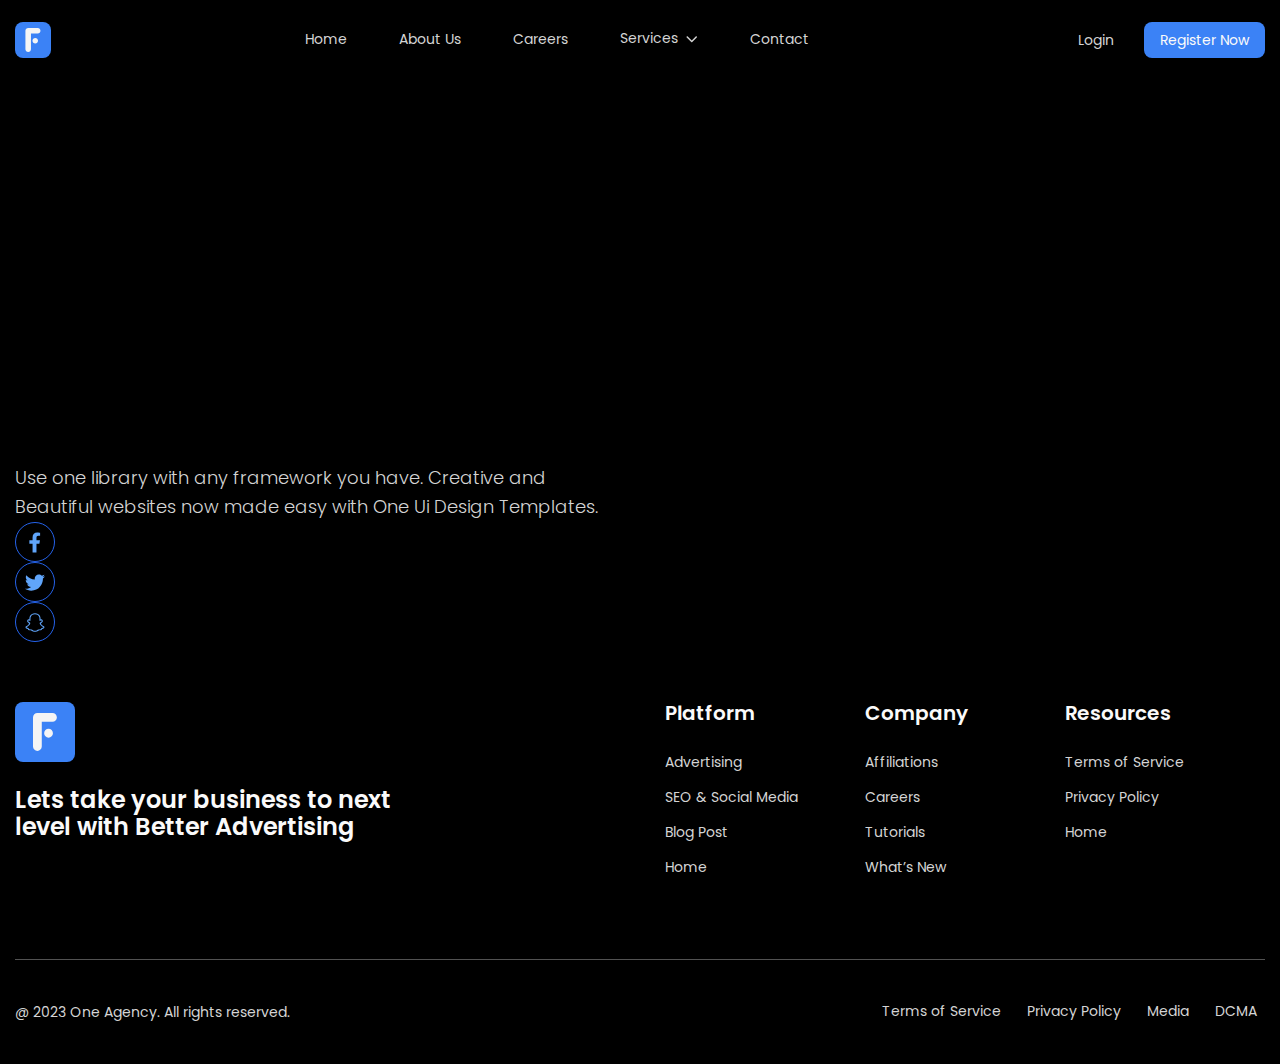
==== contact.html @ cfe1cc42 "Started writing code for the next page of the website" ====
<!DOCTYPE html>
<html lang="en">
<head>
  <meta charset="UTF-8">
  <meta name="viewport" content="width=device-width, initial-scale=1.0">
  <meta http-equiv="X-UA-Compatible" content="ie=edge">
  <title>One Ui Design Templates - Contact</title>
  <link rel="stylesheet" href="css/style.css">
  <link rel="stylesheet" href="css/media.css">
</head>
<body>
    <header class="header">
        <div class="container">
            <nav class="nav">
                <a class="logo" href="#">
                  <img src="images/logo.svg" alt="Logo">
                </a>
                <!-- navigation -->
                <ul class="nav__list">
                  <li class="nav__list-item">
                    <a class="nav__list-link" href="index.html">Home</a>
                  </li>
                  <li class="nav__list-item">
                    <a class="nav__list-link" href="#">About Us</a>
                  </li>
                  <li class="nav__list-item">
                    <a class="nav__list-link" href="#">Careers</a>
                  </li>
                  <li class="nav__list-item">
                    <a class="nav__list-link nav__list-link--dropdown" href="#">Services</a>
                    <!-- sub navigation -->
                    <div class="nav-list__sub-nav">
                      <ul class="sub-nav">
                        <li class="sub-nav__item">
                          <a class="sub-nav__link" href="#web-design">Web Design</a>
                        </li>
                        <li class="sub-nav__item">
                          <a class="sub-nav__link" href="#content-writing">Content Writing</a>
                        </li>
                        <li class="sub-nav__item">
                          <a class="sub-nav__link" href="#seo">SEO</a>
                        </li>
                        <li class="sub-nav__item">
                          <a class="sub-nav__link" href="#hosting">Hosting</a>
                        </li>
                        <li class="sub-nav__item">
                          <a class="sub-nav__link" href="#ui-design">Ui Design</a>
                        </li>
                        <li class="sub-nav__item">
                          <a class="sub-nav__link" href="#content-box">Content Box</a>
                        </li>
                      </ul>
                    </div>
                  </li>
                  <li class="nav__list-item">
                    <a class="nav__list-link" href="#">Contact</a>
                  </li>
                </ul>
                <div class="admission">
                  <a class="admission__login" href="#" >Login</a>
                  <a class="admission__register" href="#">Register Now</a>
                </div>
                <!-- Open navigation -->
                <button id="open-mobile-nav-btn" class="nav__btn">
                  <img src="./images/icons/mobile-nav.svg" alt="Open navigation">
                </button>
              </nav>
              <!-- mobile nav -->
              <div id="mobile-nav" class="mobile-nav-wrapper">
                <div class="mobile-nav-header">
                  <button id="close-mobile-nav-btn" class="mobile-nav-btn-close">
                    <img src="./images/icons/close.svg" alt="Close navigation">
                  </button>
                </div>
                <ul class="mobile-nav">
                  <li class="mobile-nav-item">
                    <a class="mobile-nav-link" href="#">Home</a>
                  </li>
                  <li class="mobile-nav-item">
                    <a class="mobile-nav-link" href="#">About Us</a>
                  </li>
                  <li class="mobile-nav-item">
                    <a class="mobile-nav-link " href="#">Careers</a>
                  </li>
                  <li class="mobile-nav-item">
                    <a class="mobile-nav-link" href="#">Services</a>
                    <ul class="mobile-sub-nav">
                      <li class="mobile-sub-nav__item">
                        <a class="mobile-sub-nav__link" href="#web-design">Web Design</a>
                      </li>
                      <li class="mobile-sub-nav__item">
                        <a class="mobile-sub-nav__link" href="#content-writing">Content Writing</a>
                      </li>
                      <li class="mobile-sub-nav__item">
                        <a class="mobile-sub-nav__link" href="#seo">SEO</a>
                      </li>
                      <li class="mobile-sub-nav__item">
                        <a class="mobile-sub-nav__link" href="#hosting">Hosting</a>
                      </li>
                      <li class="mobile-sub-nav__item">
                        <a class="mobile-sub-nav__link" href="#ui-design">Ui Design</a>
                      </li>
                      <li class="mobile-sub-nav__item">
                        <a class="mobile-sub-nav__link" href="#content-box">Content Box</a>
                      </li>  
                    </ul>
                  </li>
                  <li class="mobile-nav-item">
                    <a class="mobile-nav-link " href="#">Contact</a>
                  </li>
                </ul>
              </div>
        </div>
    </header>
    
    <main class="main">

        <!-- Contact -->
        <div class="contact">
            <div class="container">

                <div class="contact__content">
                    <h2 class="contact__title">Contact Us</h2>
                    <p class="contact__text text">
                        Use one library with any framework you have. Creative and Beautiful websites now made easy with One Ui Design Templates.
                    </p>

                    <ul class="contact__socials">
                        <li class="contact__socials-item">
                            <a class="contact__socials-link" href="#">
                                <img src="images/icons/facebook.svg" alt="Facebook">
                            </a>
                        </li>

                        <li class="contact__socials-item">
                            <a class="contact__socials-link" href="#">
                                <img src="images/icons/twitter.svg" alt="Twitter">
                            </a>
                        </li>

                        <li class="contact__socials-item">
                            <a class="contact__socials-link" href="#">
                                <img src="images/icons/snapchat.svg" alt="Snapchat">
                            </a>
                        </li>
                    </ul>
                </div>

                <div class="contact__form"></div>

            </div>
        </div>
        
        <!-- Map -->
        <div class="map"></div>

    </main>
    
    <!-- Footer -->
    <footer class="footer">
        <div class="container container--footer">
            <!-- footer Grid -->
            <div class="footer__grid">
              <div class="footer__desc">
                <div class="footer__logo">
                  <a class="logo" href="#">
                    <img src="images/logo-footer.svg" alt="Logo">
                  </a>
                </div>
                <h3 class="footer__title">Lets take your business to next level with Better Advertising</h3>
              </div>
              <!-- navigation platform -->
              <nav class="footer__nav footer__nav--platform">
                <h4 class="footer__nav-title">Platform</h4>
                <ul class="footer__list">
                  <li class="footer__list-item">
                    <a class="footer__list-link footer__link-global" href="#">Advertising</a>
                  </li>
                  <li class="footer__list-item">
                    <a class="footer__list-link footer__link-global" href="#">SEO &amp;&nbsp;Social Media</a>
                  </li>
                  <li class="footer__list-item">
                    <a class="footer__list-link footer__link-global" href="#">Blog Post</a>
                  </li>
                  <li class="footer__list-item">
                    <a class="footer__list-link footer__link-global" href="index.html">Home</a>
                  </li>
                </ul>
              </nav>
              <!-- navigation company -->
              <nav class="footer__nav">
                <h4 class="footer__nav-title">Company</h4>
                <ul class="footer__list">
                  <li class="footer__list-item">
                    <a class="footer__list-link footer__link-global" href="#">Affiliations</a>
                  </li>
                  <li class="footer__list-item">
                    <a class="footer__list-link footer__link-global" href="#">Careers</a>
                  </li>
                  <li class="footer__list-item">
                    <a class="footer__list-link footer__link-global" href="#">Tutorials</a>
                  </li>
                  <li class="footer__list-item">
                    <a class="footer__list-link footer__link-global" href="#">What&rsquo;s New</a>
                  </li>
                </ul>
              </nav>
              <!-- navigation resources -->
              <nav class="footer__nav">
                <h4 class="footer__nav-title">Resources</h4>
                <ul class="footer__list">
                  <li class="footer__list-item">
                    <a class="footer__list-link footer__link-global" href="#">Terms of Service</a>
                  </li>
                  <li class="footer__list-item">
                    <a class="footer__list-link footer__link-global" href="#">Privacy Policy</a>
                  </li>
                  <li class="footer__list-item">
                    <a class="footer__list-link footer__link-global" href="index.html">Home</a>
                  </li>
                </ul>
              </nav>
            </div>
            <!-- Footer Row -->
            <div class="footer__row">
              <div class="footer__copyright">
                <a class="footer__copyright-link footer__link-global" href="#">@ 2023 One Agency. All rights reserved.</a>
              </div>
              <div class="footer__links">
                <a class="footer__link footer__link-global" href="#">Terms of Service</a>
                <a class="footer__link footer__link-global" href="#">Privacy Policy</a>
                <a class="footer__link footer__link-global" href="#">Media</a>
                <a class="footer__link footer__link-global" href="#">DCMA</a>
              </div>
            </div>
          </div>
    </footer>
</body>
</html>
---- css/style.css ----
/*
===============
Fonts and styles
===============
*/
@import "reset.css";
@import url('https://fonts.googleapis.com/css2?family=Poppins:wght@300;400;500;600&display=swap');
@import "links.css";
@import "mobile.css";
/*
===============
Variables
===============
*/
:root{
    --text-color: #D4D4D4;
    --title-color: #FAFAFA;

    --ui-accent-color: #3B82F6;
    --ui-accent-hover-color: #0B57DB;
    --ui-muted-color: #171717;

    --light-link-color: #FAFAFA;
    --muted-link-color: #D4D4D4;

    --font-main: 'Poppins', sans-serif;
}
/*
===============
Global Styles
===============
*/
.none {
    display: none;
}
body{
    font-family: var(--font-main);
    background-color: #000000;
}
.header {
    padding: 21px 0 clamp(80px, 0.224rem + 23.88vw, 240px);
}
.container {
    margin: 0 auto;
    max-width: 1304px;
    padding: 0 15px;
}
.nav {
    margin-bottom: clamp(60px, 1.362rem + 11.94vw, 140px);
    display: flex;
    justify-content: space-between;
    align-items: center;
    font-size: 14px;
}
.logo {
    flex-shrink: 0;
}

/* Nav list */

.nav__list {
    display: flex;
    gap: 36px;
}
.nav__list-item{
    position: relative;
    padding: 8px;
    height: 38px;
    padding-bottom: 8px;

    &:hover{
        background-color: #172554;
        border-bottom: 2px solid #2563EB;
    }
}
.nav__list-link {
    line-height: 140%;
    color: var(--muted-link-color);
}
.nav__list-link--dropdown {
    display: flex;
    gap: 8px;
    align-items: center;

    &::after{
        content: url("../images/icons/arrow.svg");
    }
}
.nav-list__sub-nav {
    opacity: 0;
    width: 140px;
    pointer-events: none;
    position: absolute;
    left: 0;
    top: 100%;
    transform: translate(0%, 8%);
    text-align: center;
    transition: all 0.1s ease-in;
}
.sub-nav {
    background-color: var(--ui-accent-color);
}
.sub-nav__item {
    padding: 4px;
    width: 100%;

    &:hover{
        background-color: var(--ui-accent-hover-color);
    }
}
.sub-nav__link {
    font-size: 12px;
    color: var(--muted-link-color);
}
.nav__list-item:hover .nav-list__sub-nav{
    opacity: 1;
    pointer-events: all;
    transform: translate(0%, 0%);
}

/* Header content */

.header__content {
    display: flex;
    flex-direction: column;
    align-items: center;
    text-align: center;
}
.header__title {
    margin-bottom: 24px;
    font-size: clamp(42px, 1.371rem + 6.27vw, 84px);
    font-weight: 600;
    line-height: 120%;
    text-wrap: balance;
    color: var(--title-color);
}
.header__text{
    margin-bottom: 48px;
}
.text {
    max-width: clamp(400px, 17.724rem + 36.38vw, 611px);
    font-size: clamp(14px, 0.756rem + 0.6vw, 18px);
    font-weight: 300;
    line-height: 160%;
    color: var(--text-color);
}
.header__img{
    object-fit: cover;
}
/*
===============
Services Section
===============
*/
.services {
    padding-bottom: clamp(120px, 3.918rem + 17.91vw, 240px);
}
.services__top {
    text-align: center;
}
.services__text{
    margin: 0 auto;
    margin-bottom: 48px;
}
.services__title {
    margin-bottom: 24px;
    font-size: clamp(38px, 2.256rem + 0.6vw, 42px);
    font-weight: 700;
    line-height: 140%;
    color: var(--title-color);
}
.services__cards {
    display: grid;
    grid-template-columns: 1fr 1fr 1fr;
    grid-template-rows: 1fr 1fr;
    gap: 48px;
}
.services__card {
    width: 100%;
    max-width: 402px;
    padding: 136px 48px 48px;

    display: grid;
    gap: 12px;
    text-align: center;

    background-repeat: no-repeat;
    background-position: top 48px left 50%;
}
.services__card-title {
    font-size: 20px;
    font-weight: 600;
    color: var(--title-color);
}
.services__card-text {
    font-size: 16px;
    color: var(--text-color);
}
.services__card-read {
    padding-right: 16px;
    font-size: 14px;
    line-height: 20px;
    color: var(--muted-link-color);
    background-image: url("../images/icons/services__arrow.svg");
    background-repeat: no-repeat;
    background-position: right;

    &:hover{
        color: var(--ui-accent-color);
    }
}
.services__card-1 {
    background-image: url("../images/icons/services__card-1.svg");
}
.services__card-2 {
    background-image: url("../images/icons/services__card-2.svg");
}
.services__card-3 {
    background-image: url("../images/icons/services__card-3.svg");
}
.services__card-4 {
    background-image: url("../images/icons/services__card-4.svg");
}
.services__card-5 {
    background-image: url("../images/icons/services__card-5.svg");
}
.services__card-6 {
    background-image: url("../images/icons/services__card-6.svg");
}
/*
===============
About Section
===============
*/
.about{
    padding-bottom: clamp(60px, 1.959rem + 8.96vw, 120px);
}
.about__inner{
    display: flex;
    align-items: center;
}
.about__content {
    margin-right: clamp(58px, -3.125rem + 10vw, 72px);
    flex-basis: 616px;
    text-align: start;
}
.about__top{
    margin-bottom: 24px;
    display: flex;
    flex-direction: column;
    gap: 24px;
    padding-bottom: 24px;
    border-bottom: 1px solid #525252;
}
.about__title {
    font-size: clamp(38px, 1.718rem + 3.28vw, 60px);
    font-weight: 500;
    line-height: 120%;
    color: var(--title-color);
}
.about__text {
    font-size: clamp(14px, 0.756rem + 0.6vw, 18px);
    color: var(--text-color);
}
.about__note {
    margin-bottom: 24px;
    font-size: clamp(12px, 0.631rem + 0.6vw, 16px);
    color: var(--text-color);
    text-wrap: balance;
}

/* User */

.user {
    display: flex;
    gap: 12px;
    align-items: center;
}
.user__avatar {
    position: relative;
    
}
.user__avatar::after {
    position: absolute;
    bottom: 0;
    right: 0;

    content: '';
    display: block;
    width: 12px;
    height: 12px;

    background-color: #22C55E;
    border: 1px solid #FFFFFF;
    border-radius: 50%;
}
.user__img {
    border-radius: 50%;
}
.user__desc {
    display: flex;
    flex-direction: column;
    gap: 3px;
}
.user__name {
    font-size: clamp(12px, 0.631rem + 0.6vw, 16px);
    color: var(--text-color);
}
.user__post {
    font-size: clamp(10px, 0.506rem + 0.6vw, 14px);
    color: var(--text-color);
    opacity: 0.7;
}
/*
===============
Reach Section
===============
*/
.reach{
    padding: clamp(60px, 1.959rem + 8.96vw, 120px) 0;
    
    background: url(../images/ellipse-1.png) no-repeat bottom 0 left 0,
                url(../images/ellipse-2.png) no-repeat bottom 0 right -48px,
                url(../images/ellipse-3.png) no-repeat bottom 0 right 0;      
    background-size: auto;
    background-color: #171717;
}
.reach__content {
    display: flex;
    flex-direction: column;
    align-items: center;
    text-align: center;
}
.reach__title {
    margin-bottom: 24px;
    font-size: clamp(38px, 1.688rem + 3.43vw, 61px);
    font-weight: 700;
    line-height: 140%;
    color: var(--title-color);
    text-wrap: balance;
}
.reach__text {
    margin: 0 auto;
    margin-bottom: 48px;
}
/*
===============
Footer
===============
*/
.footer {
    padding: 60px 0 34px;
}
.container--footer {
    max-width: 1280px;
}
.footer__grid {
    margin-bottom: 34px;
    padding-bottom: 80px;
    display: grid;
    grid-template-columns: 3fr 1fr 1fr 1fr 1fr;
    border-bottom: 1px solid #525252;
}
.footer__logo {
    margin-bottom: 24px;
}
.footer__title {
    max-width: 416px;
    text-align: start;
    font-size: 24px;
    font-weight: 600;
    line-height: 115%;
    color: var(--title-color);
}
.footer__nav{
    max-width: 100%;
    width: 200px;
}
.footer__nav--platform{
    grid-column-start: 3;
}
.footer__nav-title {
    margin-bottom: 24px;
    font-size: 20px;
    font-weight: 600;
    line-height: 115%;
    color: var(--title-color);
}
.footer__list {
    display: grid;
    gap: 10px;
}
.footer__list-link {
    padding: 8px 0 8px;
    height: 36px;

    &:hover{
        background-color: #172554;
        border-bottom: 2px solid #2563EB;
    }
}
.footer__link-global{
    font-size: 14px;
    line-height: 140%;
    color: var(--muted-link-color);
}
.footer__row {
    display: flex;
    align-items: center;
    justify-content: space-between;
}
.footer__links {
    display: flex;
    gap: 10px;
}
.footer__link{
    padding: 8px;
    height: 36px;

    &:hover{
        background-color: #172554;
        border-bottom: 2px solid #2563EB;
    }
}
---- css/media.css ----
@media (max-width: 1080px) {
    .about__inner{
        display: block;
    }
    .about__content{
        margin-right: 0;
    }
    .about__img {
        display: none;
    }
}

@media (max-width: 1020px) {
    .reach{
        background-image: none;
    }
}

@media (max-width: 990px) {
    .nav__list{
       display: none; 
    }
    .services__cards{
        grid-template-columns: 1fr 1fr;
        grid-template-rows: 1fr 1fr 1fr;
    }
    .admission{
        display: none;
    }
    .nav__btn{
        display: block;
    }
    .footer__grid {
        grid-template-columns: 1fr 1fr;
        gap: 60px;
    }
    .footer__nav--platform{
        grid-column-start: auto;
    }
    .footer__row{
        flex-direction: column;
        gap: 24px;
        align-items: start;
    }
}

@media (max-width: 620px) {
    .services__cards{
        display: flex;
        flex-direction: column;
        align-items: center;
        gap: 24px;
    }
}

@media (max-width: 540px) {
    .header__img{
        width: 100%;
        height: 200px;
    }
    .header__links{
        flex-direction: column;
    }
    .about__links{
        flex-direction: column;
    }
    .accent-link{
        margin-right: 0;
        margin-bottom: 12px;
    }
    .footer__grid{
        margin-bottom: 60px;
        display: flex;
        flex-direction: column;
        gap: 32px;
    }
    .footer__links{
        flex-direction: column;
    }
}

@media (max-width: 400px) {
    .user__img{
        height: 54px;
    }
}
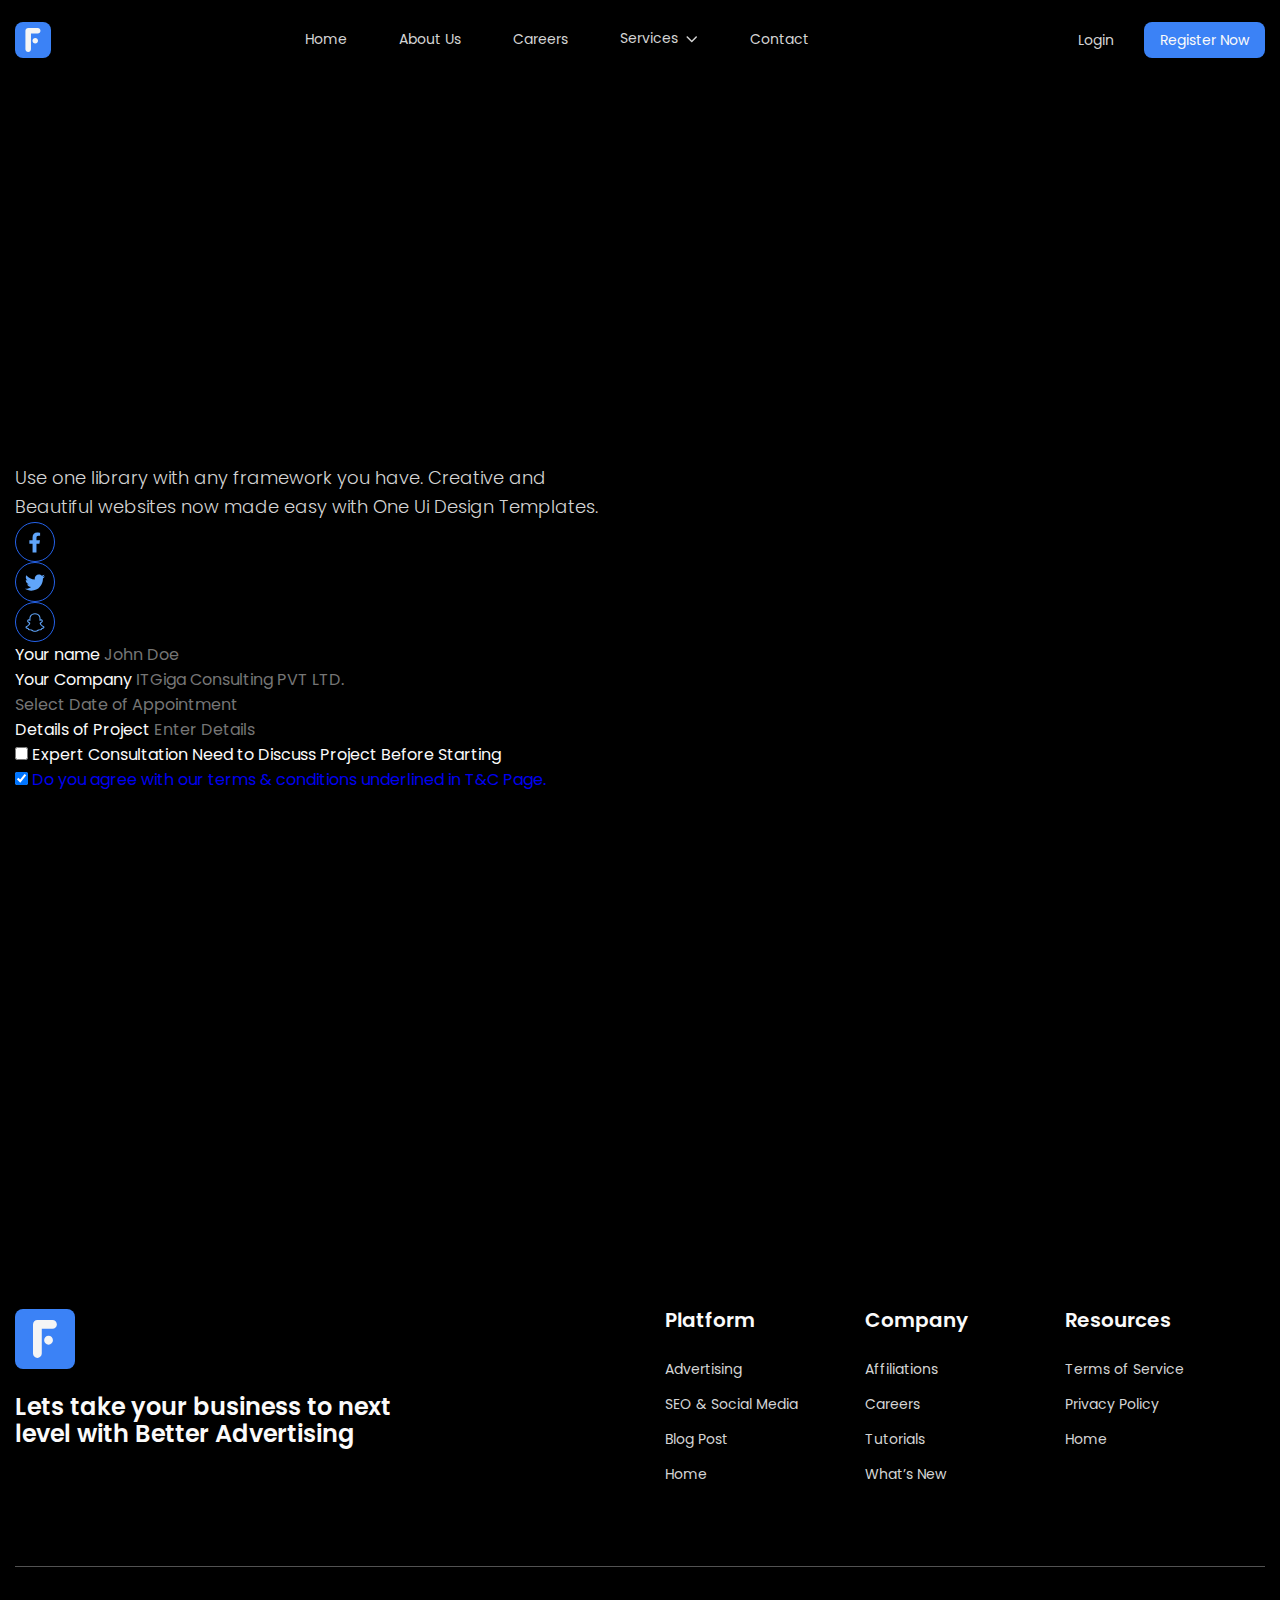
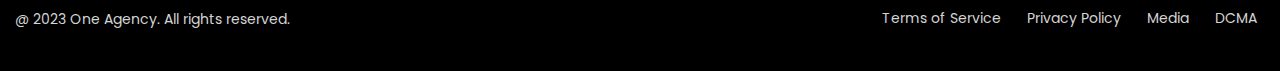
==== commit 488f7cea: "Continued writing code for the next page of the website" ====
--- a/contact.html
+++ b/contact.html
@@ -116,9 +116,8 @@
     <main class="main">
 
         <!-- Contact -->
-        <div class="contact">
+        <section class="contact">
             <div class="container">
-
                 <div class="contact__content">
                     <h2 class="contact__title">Contact Us</h2>
                     <p class="contact__text text">
@@ -146,13 +145,54 @@
                     </ul>
                 </div>
 
-                <div class="contact__form"></div>
-
+                <form class="form">
+                  <!-- name -->
+                  <div class="form__input-wrapper">
+                    <label class="form__label" for="name">Your name</label>
+                    <input class="form__input" type="text" id="name" placeholder="John Doe">
+                  </div>
+
+                  <!-- company -->
+                  <div class="form__input-wrapper">
+                    <label class="form__label" for="company">Your Company</label>
+                    <input class="form__input" type="text" id="company" placeholder="ITGiga Consulting PVT LTD.">
+                  </div>
+
+                  <!-- calendar -->
+                  <div class="form__input-wrapper form__input-calendar">
+                    <input class="form__input" type="text" id="date" placeholder="Select Date of Appointment">
+                  </div>
+
+                  <!-- details -->
+                  <div class="form__input-wrapper">
+                    <label class="form__label">Details of Project</label>
+                    <input class="form__input" type="text" placeholder="Enter Details">
+                  </div>
+
+                  <!-- expert -->
+                  <div class="form__checkbox">
+                    <input class="form__checkbox-input checkbox__circle" name="expert" type="checkbox" id="expert">
+                    <label class="form__checkbox-label" for="expert">Expert Consultation</label>
+                    <label class="label__small" for="expert">Need to Discuss Project Before Starting</label>
+                  </div>
+
+                  <!-- terms -->
+                  <div class="form__checkbox">
+                    <input class="form__checkbox-input checkbox__box" name="terms" type="checkbox" id="terms" checked>
+                    <label class="form__checkbox-label" for="terms">
+                      <a class="form__checkbox-link" href="#yyy" target="_blank">Do&nbsp;you agree with our terms &amp;&nbsp;conditions underlined in&nbsp;T&amp;C&nbsp;Page.</a>
+                    </label>
+                  </div>
+                </form>
             </div>
-        </div>
+        </section>
         
         <!-- Map -->
-        <div class="map"></div>
+        <div class="map">
+          <div class="container">
+            <iframe class="map__iframe" src="https://www.google.com/maps/embed?pb=!1m18!1m12!1m3!1d1754.4792349156971!2d-0.11889395859411056!3d51.546078811615104!2m3!1f0!2f0!3f0!3m2!1i1024!2i768!4f13.1!3m3!1m2!1s0x48761b12ad3c1e25%3A0x9e8614a0c284d4a7!2zQ2FycmljayBIb3VzZSwgQ2FsZWRvbmlhbiBSZCwgTG9uZG9uIE43IDhURywg0JLQtdC70LjQutC-0LHRgNC40YLQsNC90LjRjw!5e0!3m2!1sru!2sru!4v1715166733931!5m2!1sru!2sru" width="600" height="450" style="border:0;" allowfullscreen="" loading="lazy" referrerpolicy="no-referrer-when-downgrade"></iframe>
+          </div>
+        </div>
 
     </main>
     
--- a/css/style.css
+++ b/css/style.css
@@ -27,7 +27,7 @@
 }
 /*
 ===============
-Global Styles
+Index.html
 ===============
 */
 .none {
@@ -421,4 +421,15 @@
         background-color: #172554;
         border-bottom: 2px solid #2563EB;
     }
+}
+
+
+/*
+===============
+Contact.html
+===============
+*/
+
+.form{
+    color: #FAFAFA;
 }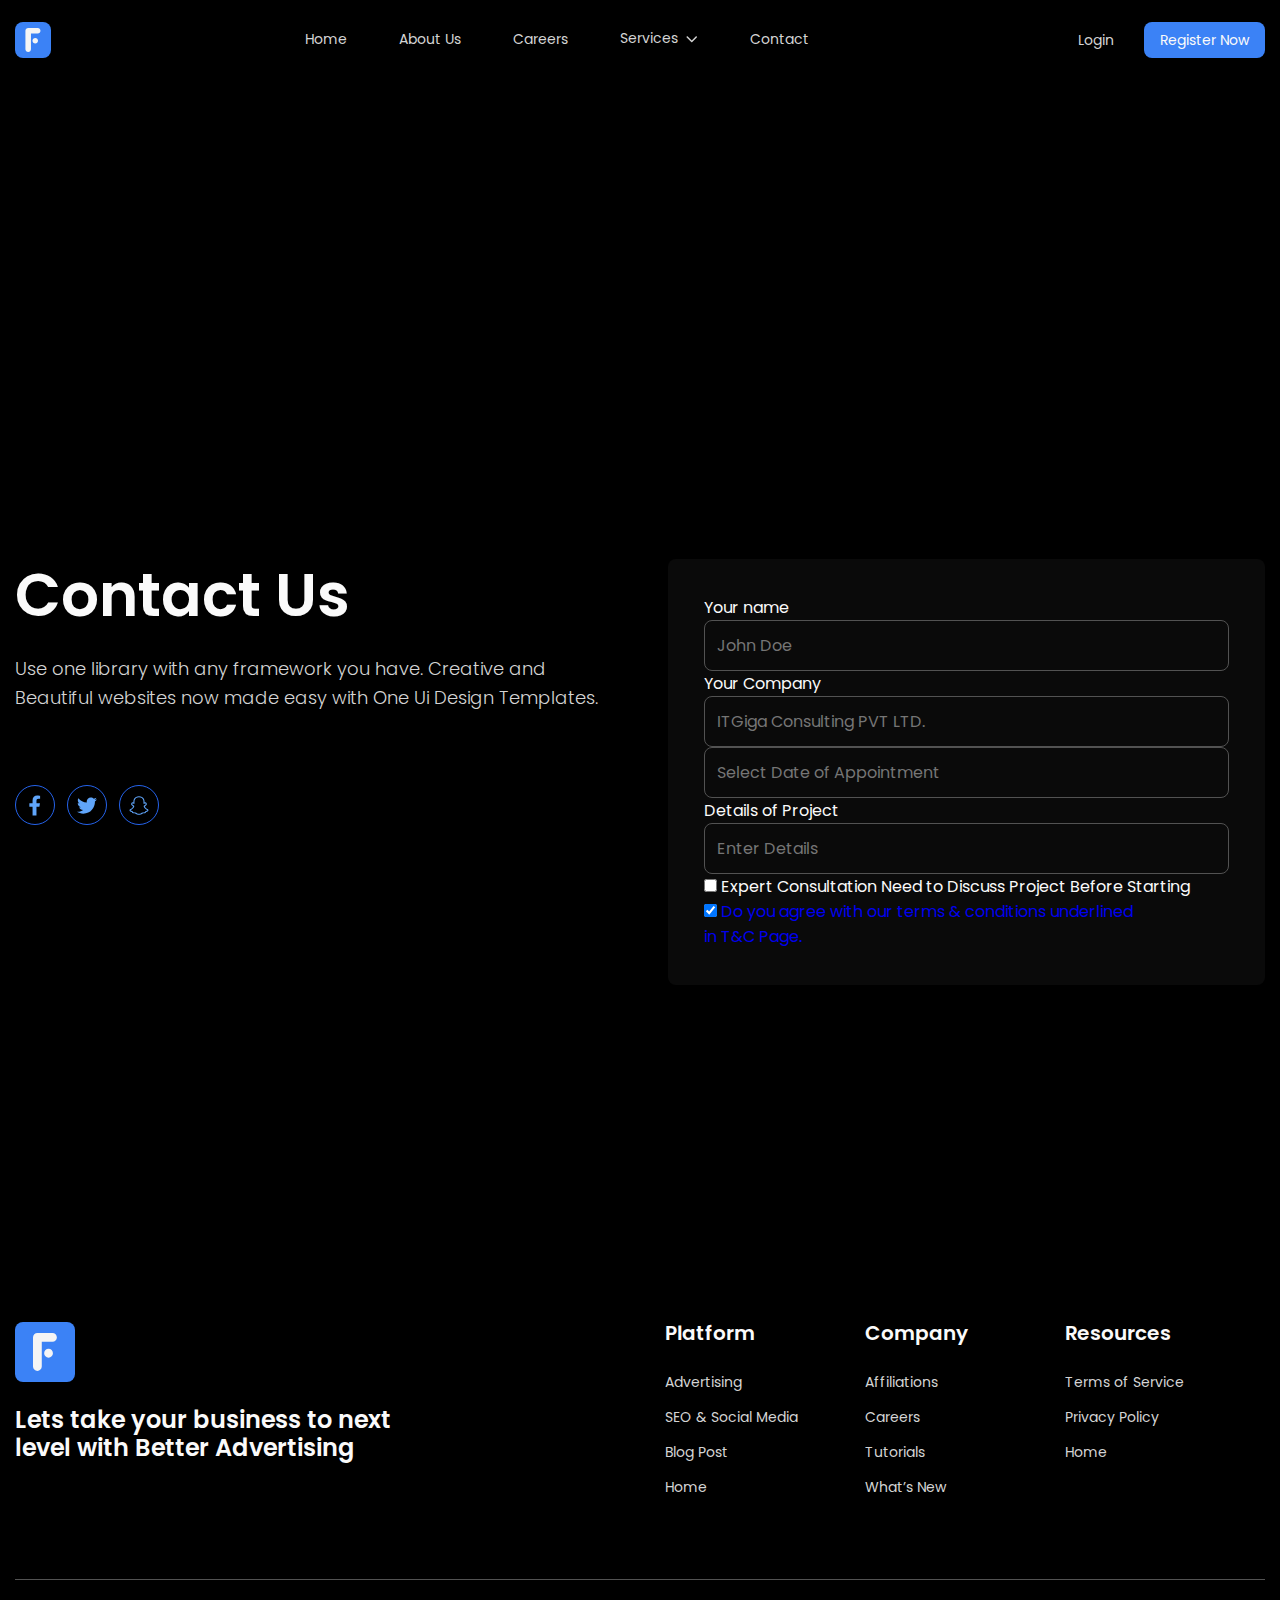
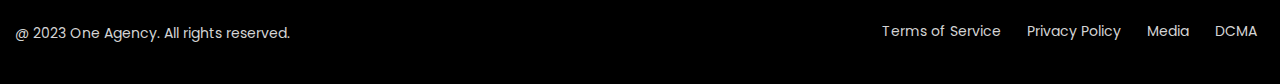
==== commit 63d257f2: "Continued writing code for the next page of the website" ====
--- a/contact.html
+++ b/contact.html
@@ -118,51 +118,52 @@
         <!-- Contact -->
         <section class="contact">
             <div class="container">
+              <div class="contact__wrapper">
                 <div class="contact__content">
-                    <h2 class="contact__title">Contact Us</h2>
-                    <p class="contact__text text">
-                        Use one library with any framework you have. Creative and Beautiful websites now made easy with One Ui Design Templates.
-                    </p>
-
-                    <ul class="contact__socials">
-                        <li class="contact__socials-item">
-                            <a class="contact__socials-link" href="#">
-                                <img src="images/icons/facebook.svg" alt="Facebook">
-                            </a>
-                        </li>
-
-                        <li class="contact__socials-item">
-                            <a class="contact__socials-link" href="#">
-                                <img src="images/icons/twitter.svg" alt="Twitter">
-                            </a>
-                        </li>
-
-                        <li class="contact__socials-item">
-                            <a class="contact__socials-link" href="#">
-                                <img src="images/icons/snapchat.svg" alt="Snapchat">
-                            </a>
-                        </li>
-                    </ul>
-                </div>
-
+                  <h2 class="contact__title">Contact Us</h2>
+                  <p class="contact__text text">
+                      Use one library with any framework you have. Creative and Beautiful websites now made easy with One Ui Design Templates.
+                  </p>
+
+                  <ul class="contact__socials">
+                      <li class="contact__socials-item">
+                          <a class="contact__socials-link" href="#">
+                              <img src="images/icons/facebook.svg" alt="Facebook">
+                          </a>
+                      </li>
+
+                      <li class="contact__socials-item">
+                          <a class="contact__socials-link" href="#">
+                              <img src="images/icons/twitter.svg" alt="Twitter">
+                          </a>
+                      </li>
+
+                      <li class="contact__socials-item">
+                          <a class="contact__socials-link" href="#">
+                              <img src="images/icons/snapchat.svg" alt="Snapchat">
+                          </a>
+                      </li>
+                  </ul>
+                </div>
+                
                 <form class="form">
                   <!-- name -->
                   <div class="form__input-wrapper">
                     <label class="form__label" for="name">Your name</label>
                     <input class="form__input" type="text" id="name" placeholder="John Doe">
                   </div>
-
+                  
                   <!-- company -->
                   <div class="form__input-wrapper">
                     <label class="form__label" for="company">Your Company</label>
                     <input class="form__input" type="text" id="company" placeholder="ITGiga Consulting PVT LTD.">
                   </div>
-
+                  
                   <!-- calendar -->
                   <div class="form__input-wrapper form__input-calendar">
                     <input class="form__input" type="text" id="date" placeholder="Select Date of Appointment">
                   </div>
-
+                  
                   <!-- details -->
                   <div class="form__input-wrapper">
                     <label class="form__label">Details of Project</label>
@@ -175,7 +176,7 @@
                     <label class="form__checkbox-label" for="expert">Expert Consultation</label>
                     <label class="label__small" for="expert">Need to Discuss Project Before Starting</label>
                   </div>
-
+                  
                   <!-- terms -->
                   <div class="form__checkbox">
                     <input class="form__checkbox-input checkbox__box" name="terms" type="checkbox" id="terms" checked>
@@ -184,6 +185,7 @@
                     </label>
                   </div>
                 </form>
+              </div>
             </div>
         </section>
         
--- a/css/style.css
+++ b/css/style.css
@@ -432,4 +432,78 @@
 
 .form{
     color: #FAFAFA;
+}
+
+
+.contact {
+    padding: 120px 0;
+}
+.contact__wrapper{
+    display: flex;
+    gap: 48px;
+}
+.contact__content {
+}
+.contact__title {
+    margin-bottom: 24px;
+    font-size: 60px;
+    font-weight: 600;
+    line-height: 120%;
+    color: var(--title-color);
+}
+.contact__text {
+    margin-bottom: 72px;
+}
+.contact__socials {
+    display: flex;
+    gap: 12px;
+    align-items: center;
+}
+.contact__socials-item {
+}
+.contact__socials-link {
+}
+.form {
+    padding: 36px;
+    background-color: #0A0A0A;
+    border-radius: 8px;
+}
+.form__input-wrapper {
+}
+.form__label {
+}
+.form__input {
+    width: 100%;
+    padding: 12px;
+    border: 1px solid #525252;
+    border-radius: 8px;
+}
+.form__input-calendar {
+}
+.form__checkbox {
+}
+.form__checkbox-input {
+}
+.checkbox__circle {
+}
+.form__checkbox-label {
+}
+.label__small {
+}
+.checkbox__box {
+}
+.form__checkbox-link {
+}
+/*
+===============
+Map Section
+===============
+*/
+.map {
+    /*position: relative;*/
+}
+.map__iframe {
+    height: 100%;
+    width: 100%;
+    /*position: absolute;*/
 }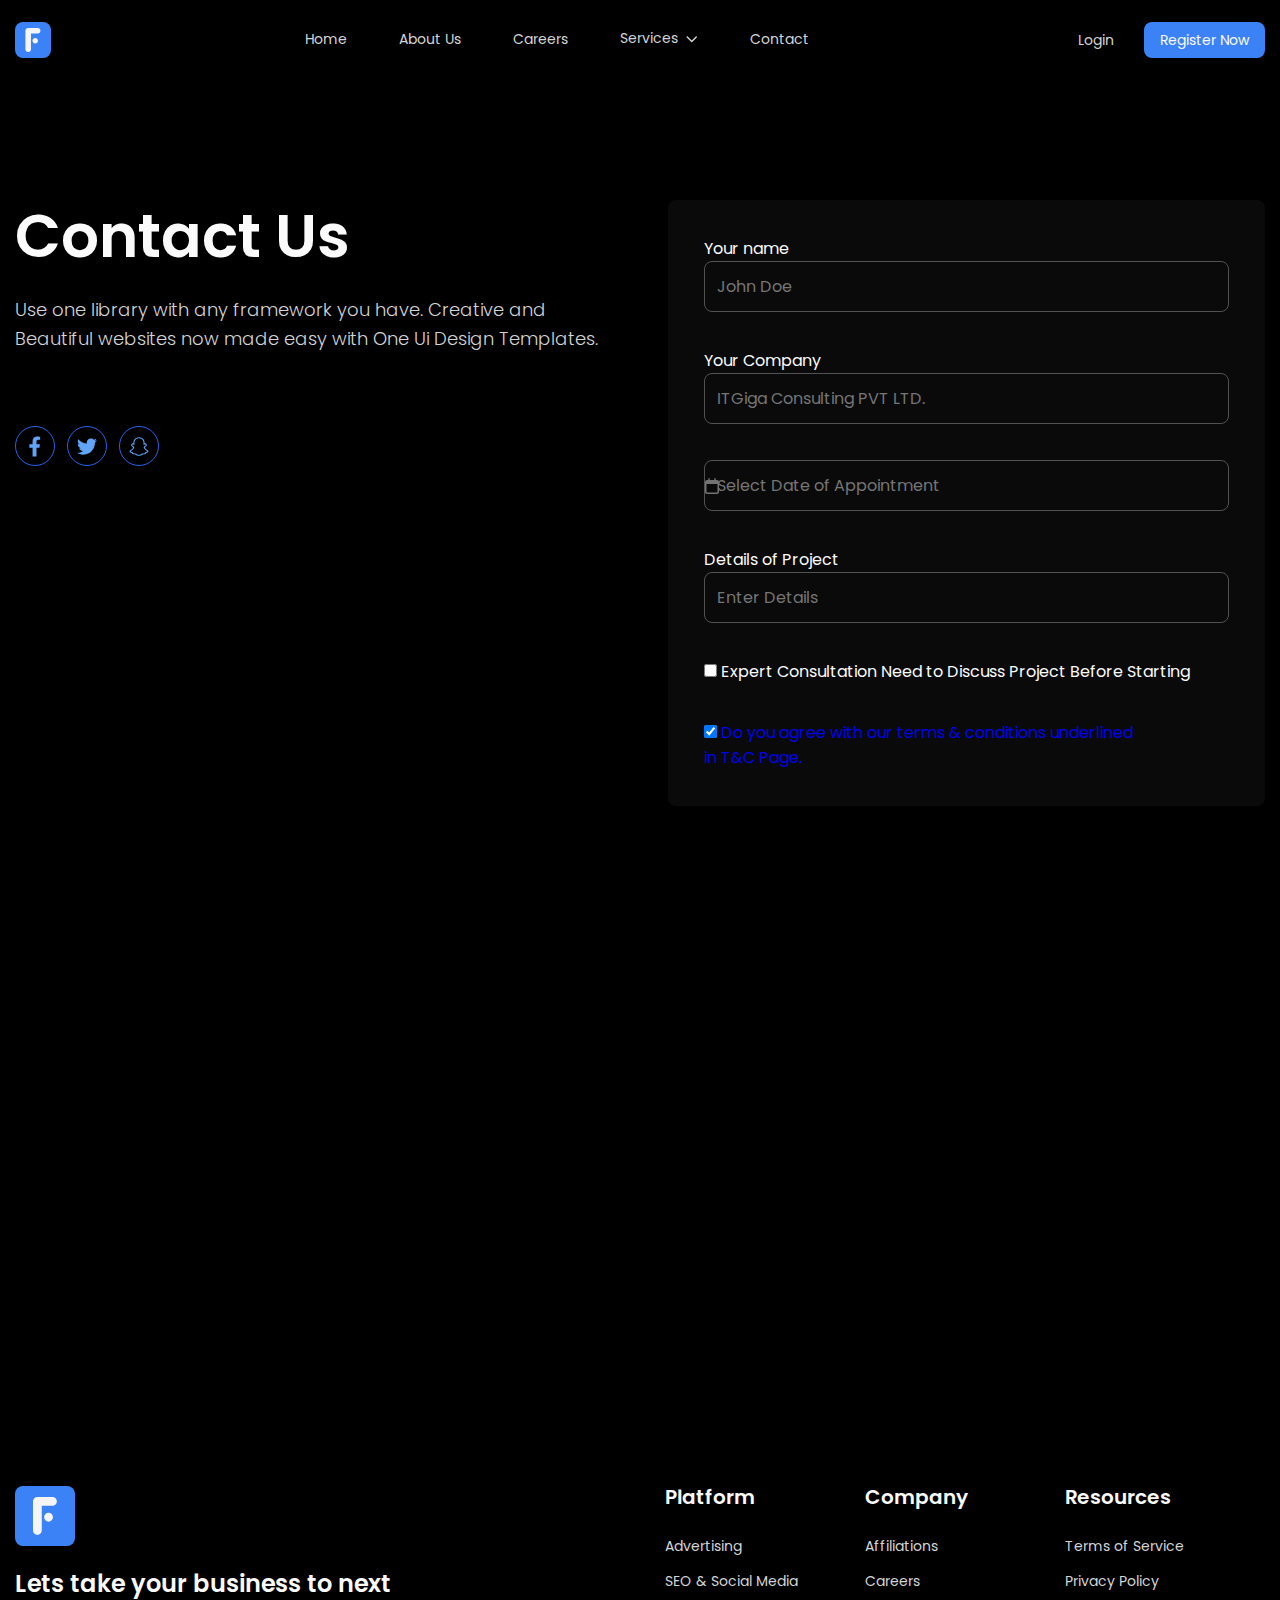
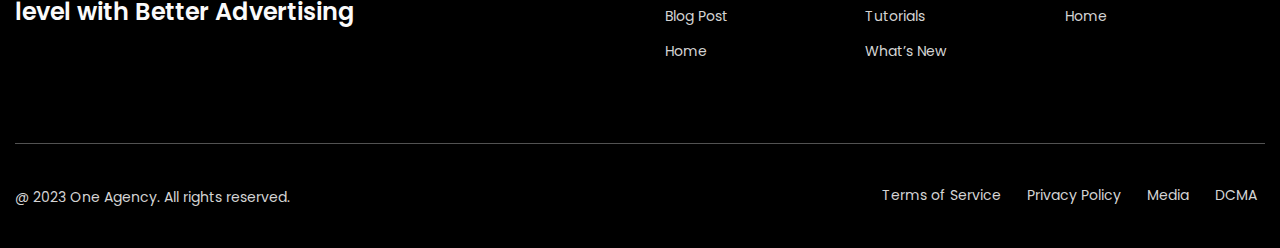
==== commit 7ec5ac0b: "Continued writing code for the next page of the website" ====
--- a/contact.html
+++ b/contact.html
@@ -9,9 +9,9 @@
   <link rel="stylesheet" href="css/media.css">
 </head>
 <body>
-    <header class="header">
+    <header class="header__small">
         <div class="container">
-            <nav class="nav">
+            <nav class="nav nav__contact">
                 <a class="logo" href="#">
                   <img src="images/logo.svg" alt="Logo">
                 </a>
@@ -191,9 +191,7 @@
         
         <!-- Map -->
         <div class="map">
-          <div class="container">
-            <iframe class="map__iframe" src="https://www.google.com/maps/embed?pb=!1m18!1m12!1m3!1d1754.4792349156971!2d-0.11889395859411056!3d51.546078811615104!2m3!1f0!2f0!3f0!3m2!1i1024!2i768!4f13.1!3m3!1m2!1s0x48761b12ad3c1e25%3A0x9e8614a0c284d4a7!2zQ2FycmljayBIb3VzZSwgQ2FsZWRvbmlhbiBSZCwgTG9uZG9uIE43IDhURywg0JLQtdC70LjQutC-0LHRgNC40YLQsNC90LjRjw!5e0!3m2!1sru!2sru!4v1715166733931!5m2!1sru!2sru" width="600" height="450" style="border:0;" allowfullscreen="" loading="lazy" referrerpolicy="no-referrer-when-downgrade"></iframe>
-          </div>
+          <iframe class="map__iframe" src="https://www.google.com/maps/embed?pb=!1m18!1m12!1m3!1d1754.4792349156971!2d-0.11889395859411056!3d51.546078811615104!2m3!1f0!2f0!3f0!3m2!1i1024!2i768!4f13.1!3m3!1m2!1s0x48761b12ad3c1e25%3A0x9e8614a0c284d4a7!2zQ2FycmljayBIb3VzZSwgQ2FsZWRvbmlhbiBSZCwgTG9uZG9uIE43IDhURywg0JLQtdC70LjQutC-0LHRgNC40YLQsNC90LjRjw!5e0!3m2!1sru!2sru!4v1715166733931!5m2!1sru!2sru" width="600" height="450" style="border:0;" allowfullscreen="" loading="lazy" referrerpolicy="no-referrer-when-downgrade"></iframe>
         </div>
 
     </main>
--- a/css/style.css
+++ b/css/style.css
@@ -435,12 +435,19 @@
 }
 
 
+.header__small{
+    padding: 21px 0 21px;
+}
+.nav__contact{
+    margin-bottom: 0;
+}
 .contact {
     padding: 120px 0;
 }
 .contact__wrapper{
     display: flex;
     gap: 48px;
+    align-items: start;
 }
 .contact__content {
 }
@@ -465,12 +472,16 @@
 }
 .form {
     padding: 36px;
+    display: grid;
+    gap: 36px;
+    
     background-color: #0A0A0A;
     border-radius: 8px;
 }
 .form__input-wrapper {
 }
 .form__label {
+    margin-bottom: 4px;
 }
 .form__input {
     width: 100%;
@@ -479,6 +490,9 @@
     border-radius: 8px;
 }
 .form__input-calendar {
+    background-image: url('../images/icons/form__calendar.svg');
+    background-position: left;
+    background-repeat: no-repeat;
 }
 .form__checkbox {
 }
@@ -500,10 +514,13 @@
 ===============
 */
 .map {
-    /*position: relative;*/
+    padding-bottom: 500px;
+    position: relative;
 }
 .map__iframe {
     height: 100%;
     width: 100%;
-    /*position: absolute;*/
+    left: 0;
+    top: 0;
+    position: absolute;
 }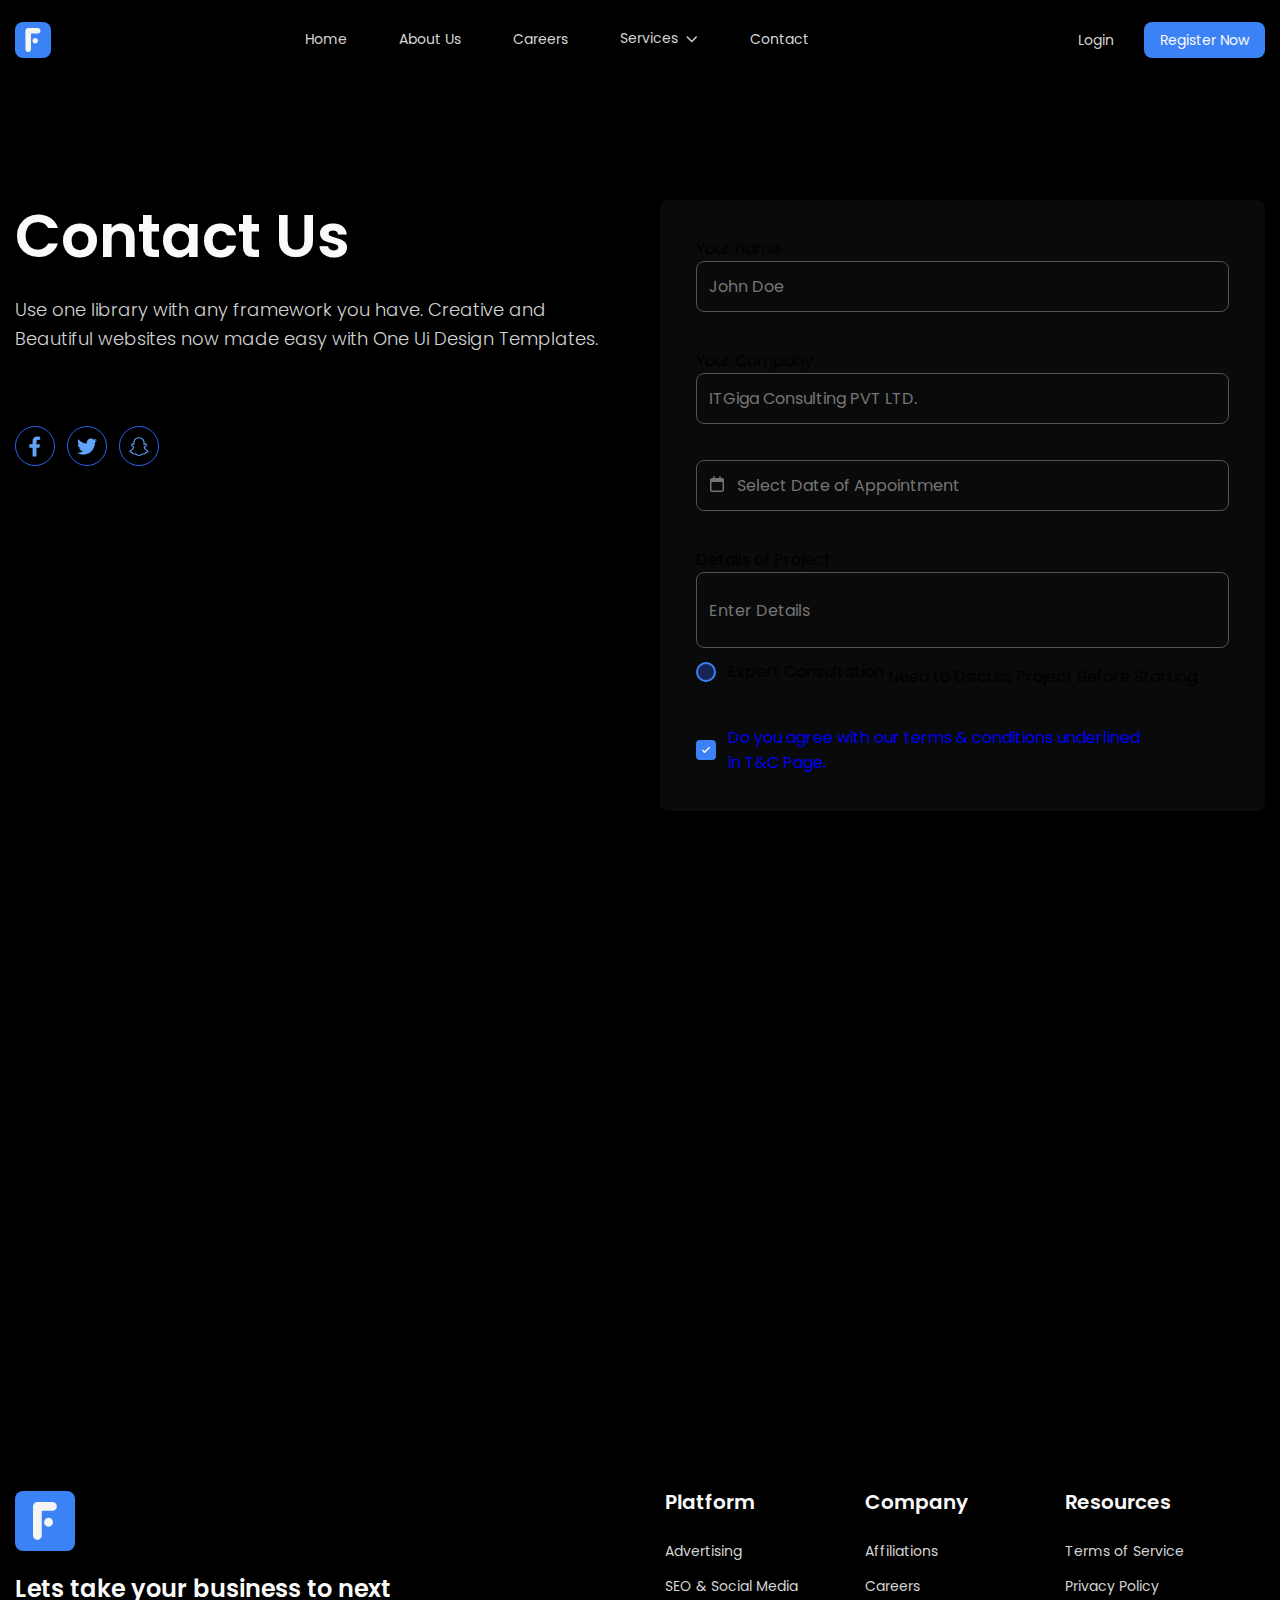
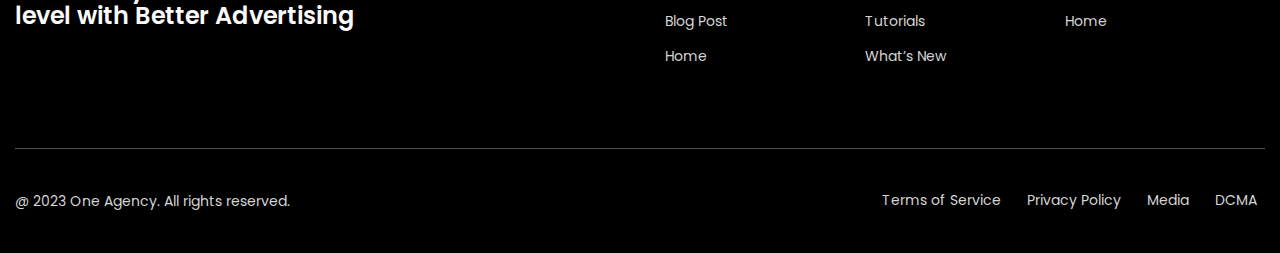
==== commit eb8d0a6f: "Continued writing code for the next page of the website" ====
--- a/contact.html
+++ b/contact.html
@@ -160,14 +160,14 @@
                   </div>
                   
                   <!-- calendar -->
-                  <div class="form__input-wrapper form__input-calendar">
-                    <input class="form__input" type="text" id="date" placeholder="Select Date of Appointment">
+                  <div class="form__input-wrapper">
+                    <input class="form__input form__input-calendar" type="text" id="date" placeholder="Select Date of Appointment">
                   </div>
                   
                   <!-- details -->
                   <div class="form__input-wrapper">
                     <label class="form__label">Details of Project</label>
-                    <input class="form__input" type="text" placeholder="Enter Details">
+                    <input class="form__input form__input-details" type="text" placeholder="Enter Details">
                   </div>
 
                   <!-- expert -->
--- a/css/style.css
+++ b/css/style.css
@@ -7,6 +7,7 @@
 @import url('https://fonts.googleapis.com/css2?family=Poppins:wght@300;400;500;600&display=swap');
 @import "links.css";
 @import "mobile.css";
+@import "checkboxes.css";
 /*
 ===============
 Variables
@@ -20,9 +21,21 @@
     --ui-accent-hover-color: #0B57DB;
     --ui-muted-color: #171717;
 
+    --form-base-color:#0A0A0A;
+
     --light-link-color: #FAFAFA;
     --muted-link-color: #D4D4D4;
 
+    --checkbox-surface-subtle: #172554;
+    --checkbox-surface-medium: #60A5FA;
+    --checkbox-surface-default: #3B82F6;
+
+    --checkbox-border-subtle: #BFDBFE;
+    --checkbox-border-disabled: #E5E5E5;
+    --checkbox-border-default: #2563EB;
+
+    --checkbox-base-disabled: #F5F5F5;
+    
     --font-main: 'Poppins', sans-serif;
 }
 /*
@@ -30,9 +43,6 @@
 Index.html
 ===============
 */
-.none {
-    display: none;
-}
 body{
     font-family: var(--font-main);
     background-color: #000000;
@@ -55,9 +65,6 @@
 .logo {
     flex-shrink: 0;
 }
-
-/* Nav list */
-
 .nav__list {
     display: flex;
     gap: 36px;
@@ -117,9 +124,6 @@
     pointer-events: all;
     transform: translate(0%, 0%);
 }
-
-/* Header content */
-
 .header__content {
     display: flex;
     flex-direction: column;
@@ -147,11 +151,9 @@
 .header__img{
     object-fit: cover;
 }
-/*
-===============
-Services Section
-===============
-*/
+
+/* -----------Services Section----------- */
+
 .services {
     padding-bottom: clamp(120px, 3.918rem + 17.91vw, 240px);
 }
@@ -227,11 +229,9 @@
 .services__card-6 {
     background-image: url("../images/icons/services__card-6.svg");
 }
-/*
-===============
-About Section
-===============
-*/
+
+/* -----------About Section----------- */
+
 .about{
     padding-bottom: clamp(60px, 1.959rem + 8.96vw, 120px);
 }
@@ -268,9 +268,6 @@
     color: var(--text-color);
     text-wrap: balance;
 }
-
-/* User */
-
 .user {
     display: flex;
     gap: 12px;
@@ -311,11 +308,9 @@
     color: var(--text-color);
     opacity: 0.7;
 }
-/*
-===============
-Reach Section
-===============
-*/
+
+/* -----------Reach Section----------- */
+
 .reach{
     padding: clamp(60px, 1.959rem + 8.96vw, 120px) 0;
     
@@ -343,11 +338,9 @@
     margin: 0 auto;
     margin-bottom: 48px;
 }
-/*
-===============
-Footer
-===============
-*/
+
+/* -----------Footer----------- */
+
 .footer {
     padding: 60px 0 34px;
 }
@@ -422,19 +415,11 @@
         border-bottom: 2px solid #2563EB;
     }
 }
-
-
 /*
 ===============
 Contact.html
 ===============
 */
-
-.form{
-    color: #FAFAFA;
-}
-
-
 .header__small{
     padding: 21px 0 21px;
 }
@@ -475,7 +460,7 @@
     display: grid;
     gap: 36px;
     
-    background-color: #0A0A0A;
+    background-color: var(--form-base-color);
     border-radius: 8px;
 }
 .form__input-wrapper {
@@ -490,29 +475,26 @@
     border-radius: 8px;
 }
 .form__input-calendar {
+    padding-left: 40px;
     background-image: url('../images/icons/form__calendar.svg');
-    background-position: left;
+    background-position: left 12px top 15px;
     background-repeat: no-repeat;
 }
+.form__input-details{
+    height: 100%;
+    max-height: 96px;
+}
 .form__checkbox {
 }
-.form__checkbox-input {
-}
-.checkbox__circle {
-}
 .form__checkbox-label {
 }
 .label__small {
 }
-.checkbox__box {
-}
 .form__checkbox-link {
 }
-/*
-===============
-Map Section
-===============
-*/
+
+/* -----------Map Section----------- */
+
 .map {
     padding-bottom: 500px;
     position: relative;
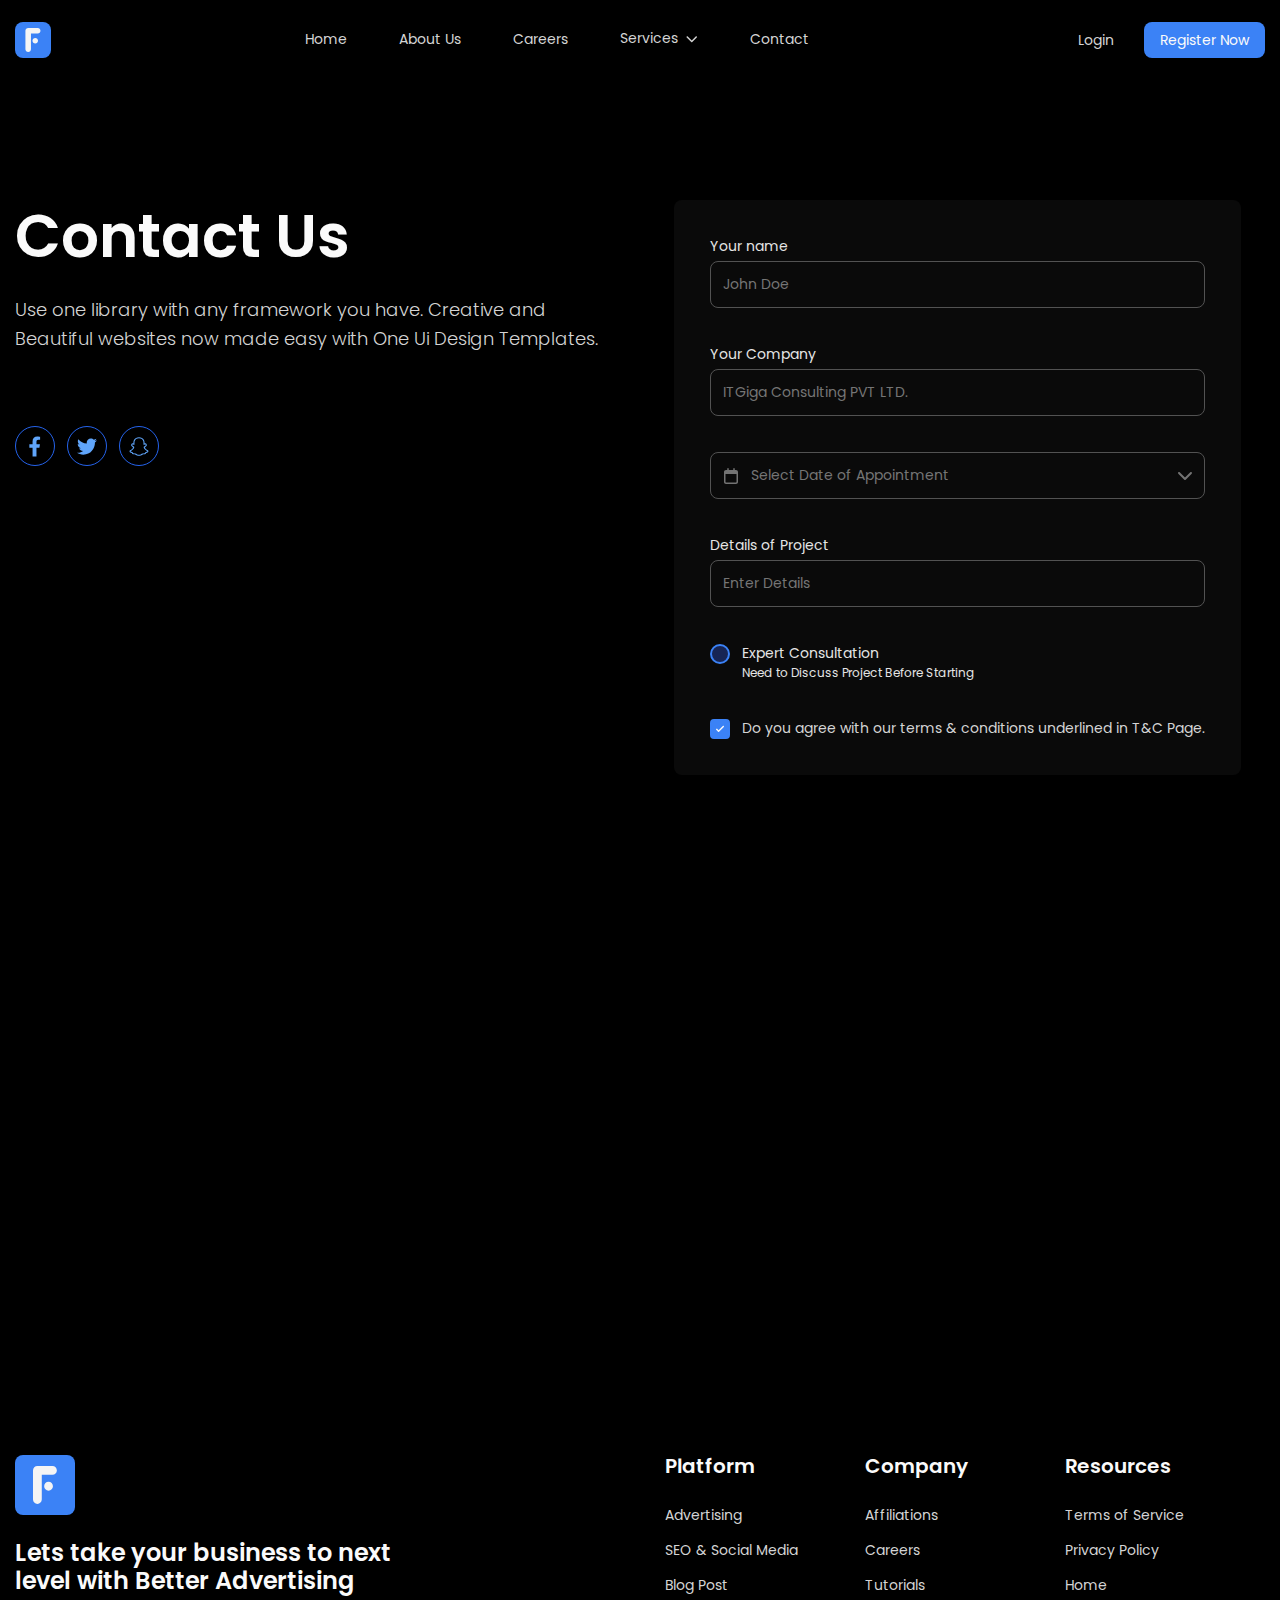
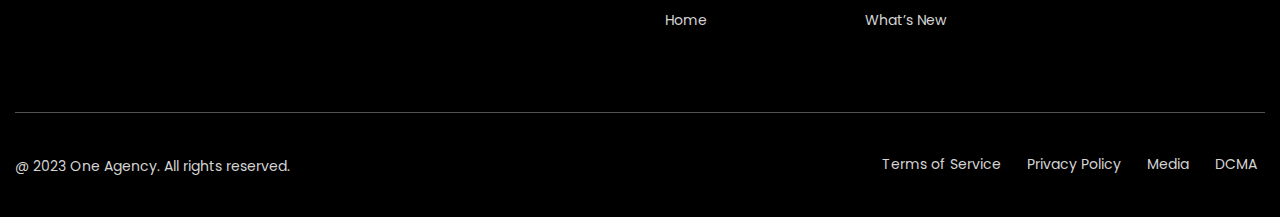
==== commit 2ec9ef8b: "Continued writing code for the next page of the website" ====
--- a/contact.html
+++ b/contact.html
@@ -160,7 +160,7 @@
                   </div>
                   
                   <!-- calendar -->
-                  <div class="form__input-wrapper">
+                  <div class="form__input-wrapper form__calendar">
                     <input class="form__input form__input-calendar" type="text" id="date" placeholder="Select Date of Appointment">
                   </div>
                   
@@ -174,7 +174,7 @@
                   <div class="form__checkbox">
                     <input class="form__checkbox-input checkbox__circle" name="expert" type="checkbox" id="expert">
                     <label class="form__checkbox-label" for="expert">Expert Consultation</label>
-                    <label class="label__small" for="expert">Need to Discuss Project Before Starting</label>
+                    <label class="form__label-small" for="expert">Need to Discuss Project Before Starting</label>
                   </div>
                   
                   <!-- terms -->
--- a/css/style.css
+++ b/css/style.css
@@ -16,15 +16,19 @@
 :root{
     --text-color: #D4D4D4;
     --title-color: #FAFAFA;
-
+    
     --ui-accent-color: #3B82F6;
     --ui-accent-hover-color: #0B57DB;
     --ui-muted-color: #171717;
-
-    --form-base-color:#0A0A0A;
-
+    
     --light-link-color: #FAFAFA;
     --muted-link-color: #D4D4D4;
+
+    --form-base-color:#0A0A0A;
+
+    --form-base-input-color: #525252;
+    --form-label-color: #E5E5E5;
+    --form-input-color: #737373;
 
     --checkbox-surface-subtle: #172554;
     --checkbox-surface-medium: #60A5FA;
@@ -434,8 +438,6 @@
     gap: 48px;
     align-items: start;
 }
-.contact__content {
-}
 .contact__title {
     margin-bottom: 24px;
     font-size: 60px;
@@ -450,10 +452,6 @@
     display: flex;
     gap: 12px;
     align-items: center;
-}
-.contact__socials-item {
-}
-.contact__socials-link {
 }
 .form {
     padding: 36px;
@@ -464,15 +462,24 @@
     border-radius: 8px;
 }
 .form__input-wrapper {
+    display: grid;
+
+    font-size: 14px;
 }
 .form__label {
     margin-bottom: 4px;
+    color: var(--form-label-color);
 }
 .form__input {
-    width: 100%;
     padding: 12px;
-    border: 1px solid #525252;
+    border: 1px solid var(--form-base-input-color);
     border-radius: 8px;
+    color: var(--form-input-color);
+}
+.form__calendar{
+    background-image: url('../images/icons/form__calendar-arrow.svg');
+    background-position: right 12px top 15px;
+    background-repeat: no-repeat;
 }
 .form__input-calendar {
     padding-left: 40px;
@@ -485,12 +492,18 @@
     max-height: 96px;
 }
 .form__checkbox {
+    display: grid;
+    color: var(--form-label-color);
 }
 .form__checkbox-label {
-}
-.label__small {
+    font-size: 14px;
+}
+.form__label-small {
+    padding-left: 32px;
+    font-size: 12px;
 }
 .form__checkbox-link {
+    color: var(--muted-link-color);
 }
 
 /* -----------Map Section----------- */
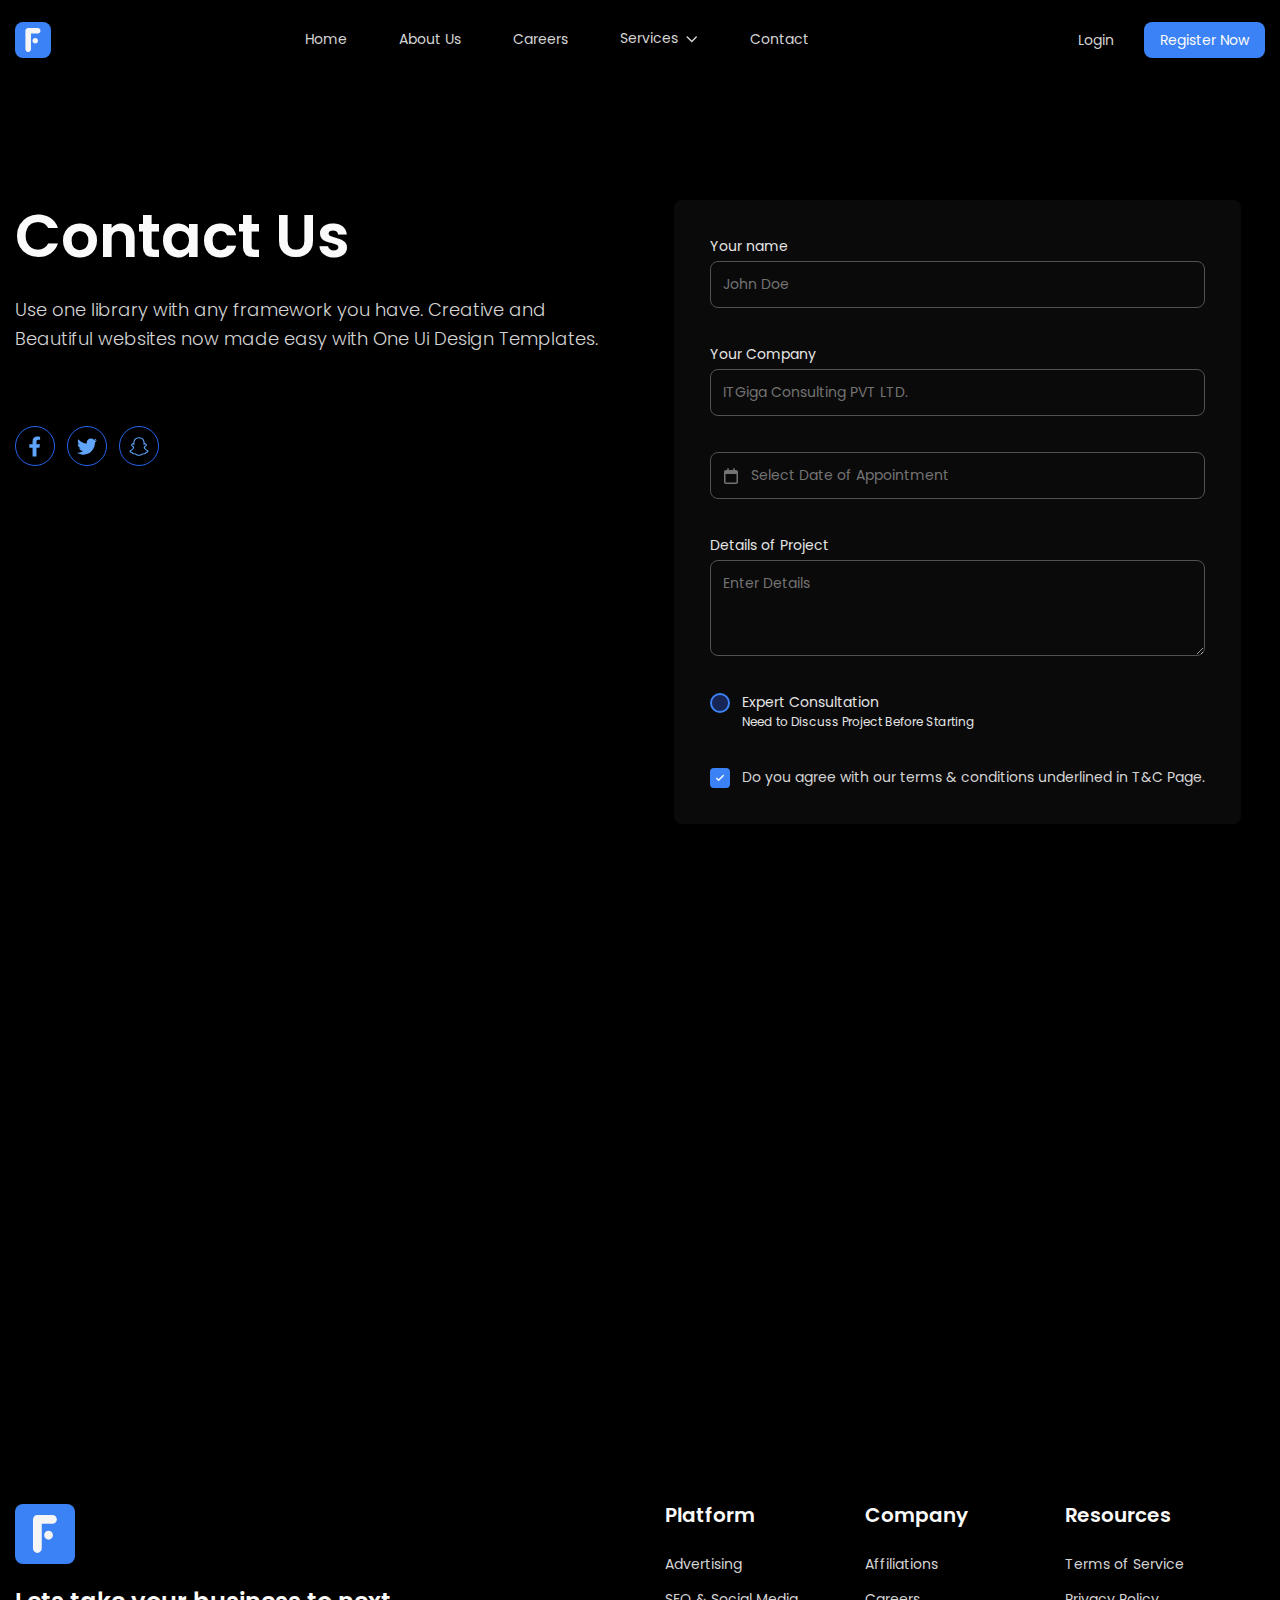
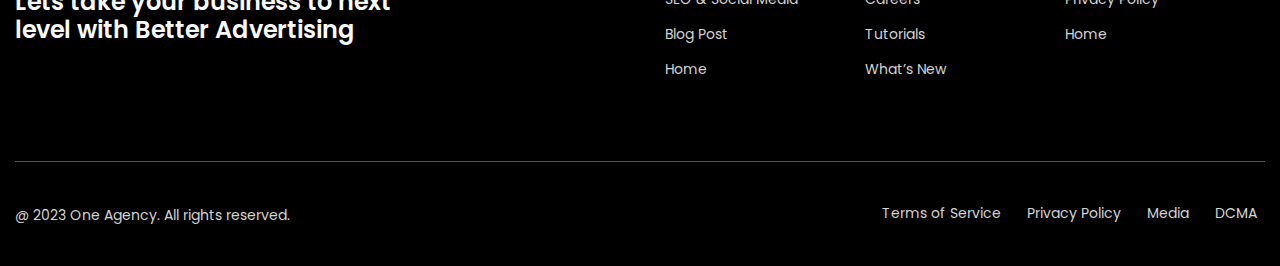
==== commit 80e89e79: "Continued writing code for the next page of the website" ====
--- a/contact.html
+++ b/contact.html
@@ -57,8 +57,8 @@
                   </li>
                 </ul>
                 <div class="admission">
-                  <a class="admission__login" href="#" >Login</a>
-                  <a class="admission__register" href="#">Register Now</a>
+                  <a class="admission__login muted-link-state" href="#" >Login</a>
+                  <a class="admission__register accent__link-state" href="#">Register Now</a>
                 </div>
                 <!-- Open navigation -->
                 <button id="open-mobile-nav-btn" class="nav__btn">
@@ -167,7 +167,7 @@
                   <!-- details -->
                   <div class="form__input-wrapper">
                     <label class="form__label">Details of Project</label>
-                    <input class="form__input form__input-details" type="text" placeholder="Enter Details">
+                    <textarea class="form__input form__input-details" placeholder="Enter Details"></textarea>
                   </div>
 
                   <!-- expert -->
--- a/css/style.css
+++ b/css/style.css
@@ -16,29 +16,33 @@
 :root{
     --text-color: #D4D4D4;
     --title-color: #FAFAFA;
+
+    --light-link: #FAFAFA;
+    --muted-link: #D4D4D4;
     
-    --ui-accent-color: #3B82F6;
-    --ui-accent-hover-color: #0B57DB;
-    --ui-muted-color: #171717;
+    --ui-accent-surface: #3B82F6;
+    --ui-accent-surface-hover: #0B57DB;
+    --ui-accent-surface-pressed: #60A5FA;
+    --ui-accent-shadow-focus: #1D4ED8;
     
-    --light-link-color: #FAFAFA;
-    --muted-link-color: #D4D4D4;
+    --ui-accent-surface-subtle: #172554;
+    --ui-accent-surface-medium: #60A5FA;
+    --ui-accent-surface-default: #3B82F6;
+
+    --ui-accent-border-subtle: #BFDBFE;
+    --ui-accent-border-disabled: #E5E5E5;
+    --ui-accent-border-default: #2563EB;
+
+    --ui-accent-base-disabled: #F5F5F5;
+
+    --ui-muted-surface: #171717;
+    --ui-muted-surface-medium: #262626;
 
     --form-base-color:#0A0A0A;
-
     --form-base-input-color: #525252;
     --form-label-color: #E5E5E5;
     --form-input-color: #737373;
-
-    --checkbox-surface-subtle: #172554;
-    --checkbox-surface-medium: #60A5FA;
-    --checkbox-surface-default: #3B82F6;
-
-    --checkbox-border-subtle: #BFDBFE;
-    --checkbox-border-disabled: #E5E5E5;
-    --checkbox-border-default: #2563EB;
-
-    --checkbox-base-disabled: #F5F5F5;
+    --form-input-color-active: #A3A3A3;
     
     --font-main: 'Poppins', sans-serif;
 }
@@ -80,13 +84,13 @@
     padding-bottom: 8px;
 
     &:hover{
-        background-color: #172554;
-        border-bottom: 2px solid #2563EB;
+        background-color: var(--ui-accent-surface-subtle);
+        border-bottom: 2px solid var(--ui-accent-border-default);
     }
 }
 .nav__list-link {
     line-height: 140%;
-    color: var(--muted-link-color);
+    color: var(--muted-link);
 }
 .nav__list-link--dropdown {
     display: flex;
@@ -109,19 +113,19 @@
     transition: all 0.1s ease-in;
 }
 .sub-nav {
-    background-color: var(--ui-accent-color);
+    background-color: var(--ui-accent-surface);
 }
 .sub-nav__item {
     padding: 4px;
     width: 100%;
 
     &:hover{
-        background-color: var(--ui-accent-hover-color);
+        background-color: var(--ui-accent-surface-hover);
     }
 }
 .sub-nav__link {
     font-size: 12px;
-    color: var(--muted-link-color);
+    color: var(--muted-link);
 }
 .nav__list-item:hover .nav-list__sub-nav{
     opacity: 1;
@@ -206,13 +210,13 @@
     padding-right: 16px;
     font-size: 14px;
     line-height: 20px;
-    color: var(--muted-link-color);
+    color: var(--muted-link);
     background-image: url("../images/icons/services__arrow.svg");
     background-repeat: no-repeat;
     background-position: right;
 
     &:hover{
-        color: var(--ui-accent-color);
+        color: var(--ui-accent-surface);
     }
 }
 .services__card-1 {
@@ -322,7 +326,7 @@
                 url(../images/ellipse-2.png) no-repeat bottom 0 right -48px,
                 url(../images/ellipse-3.png) no-repeat bottom 0 right 0;      
     background-size: auto;
-    background-color: #171717;
+    background-color: var(--ui-muted-surface);
 }
 .reach__content {
     display: flex;
@@ -392,14 +396,14 @@
     height: 36px;
 
     &:hover{
-        background-color: #172554;
-        border-bottom: 2px solid #2563EB;
+        background-color: var(--ui-accent-surface-subtle);
+        border-bottom: 2px solid var(--ui-accent-border-default);
     }
 }
 .footer__link-global{
     font-size: 14px;
     line-height: 140%;
-    color: var(--muted-link-color);
+    color: var(--muted-link);
 }
 .footer__row {
     display: flex;
@@ -415,8 +419,8 @@
     height: 36px;
 
     &:hover{
-        background-color: #172554;
-        border-bottom: 2px solid #2563EB;
+        background-color: var(--ui-accent-surface-subtle);
+        border-bottom: 2px solid var(--ui-accent-border-default);
     }
 }
 /*
@@ -463,7 +467,6 @@
 }
 .form__input-wrapper {
     display: grid;
-
     font-size: 14px;
 }
 .form__label {
@@ -472,9 +475,18 @@
 }
 .form__input {
     padding: 12px;
+    color: var(--text-color);
     border: 1px solid var(--form-base-input-color);
     border-radius: 8px;
-    color: var(--form-input-color);
+    background-color: var(--form-base-color);
+
+    &::placeholder{
+        color: var(--form-input-color);
+    }
+
+    &:active{
+        border: 1px solid var(--form-input-color-active);
+    }
 }
 .form__calendar{
     background-image: url('../images/icons/form__calendar-arrow.svg');
@@ -488,8 +500,7 @@
     background-repeat: no-repeat;
 }
 .form__input-details{
-    height: 100%;
-    max-height: 96px;
+    height: 96px;
 }
 .form__checkbox {
     display: grid;
@@ -503,7 +514,7 @@
     font-size: 12px;
 }
 .form__checkbox-link {
-    color: var(--muted-link-color);
+    color: var(--muted-link);
 }
 
 /* -----------Map Section----------- */
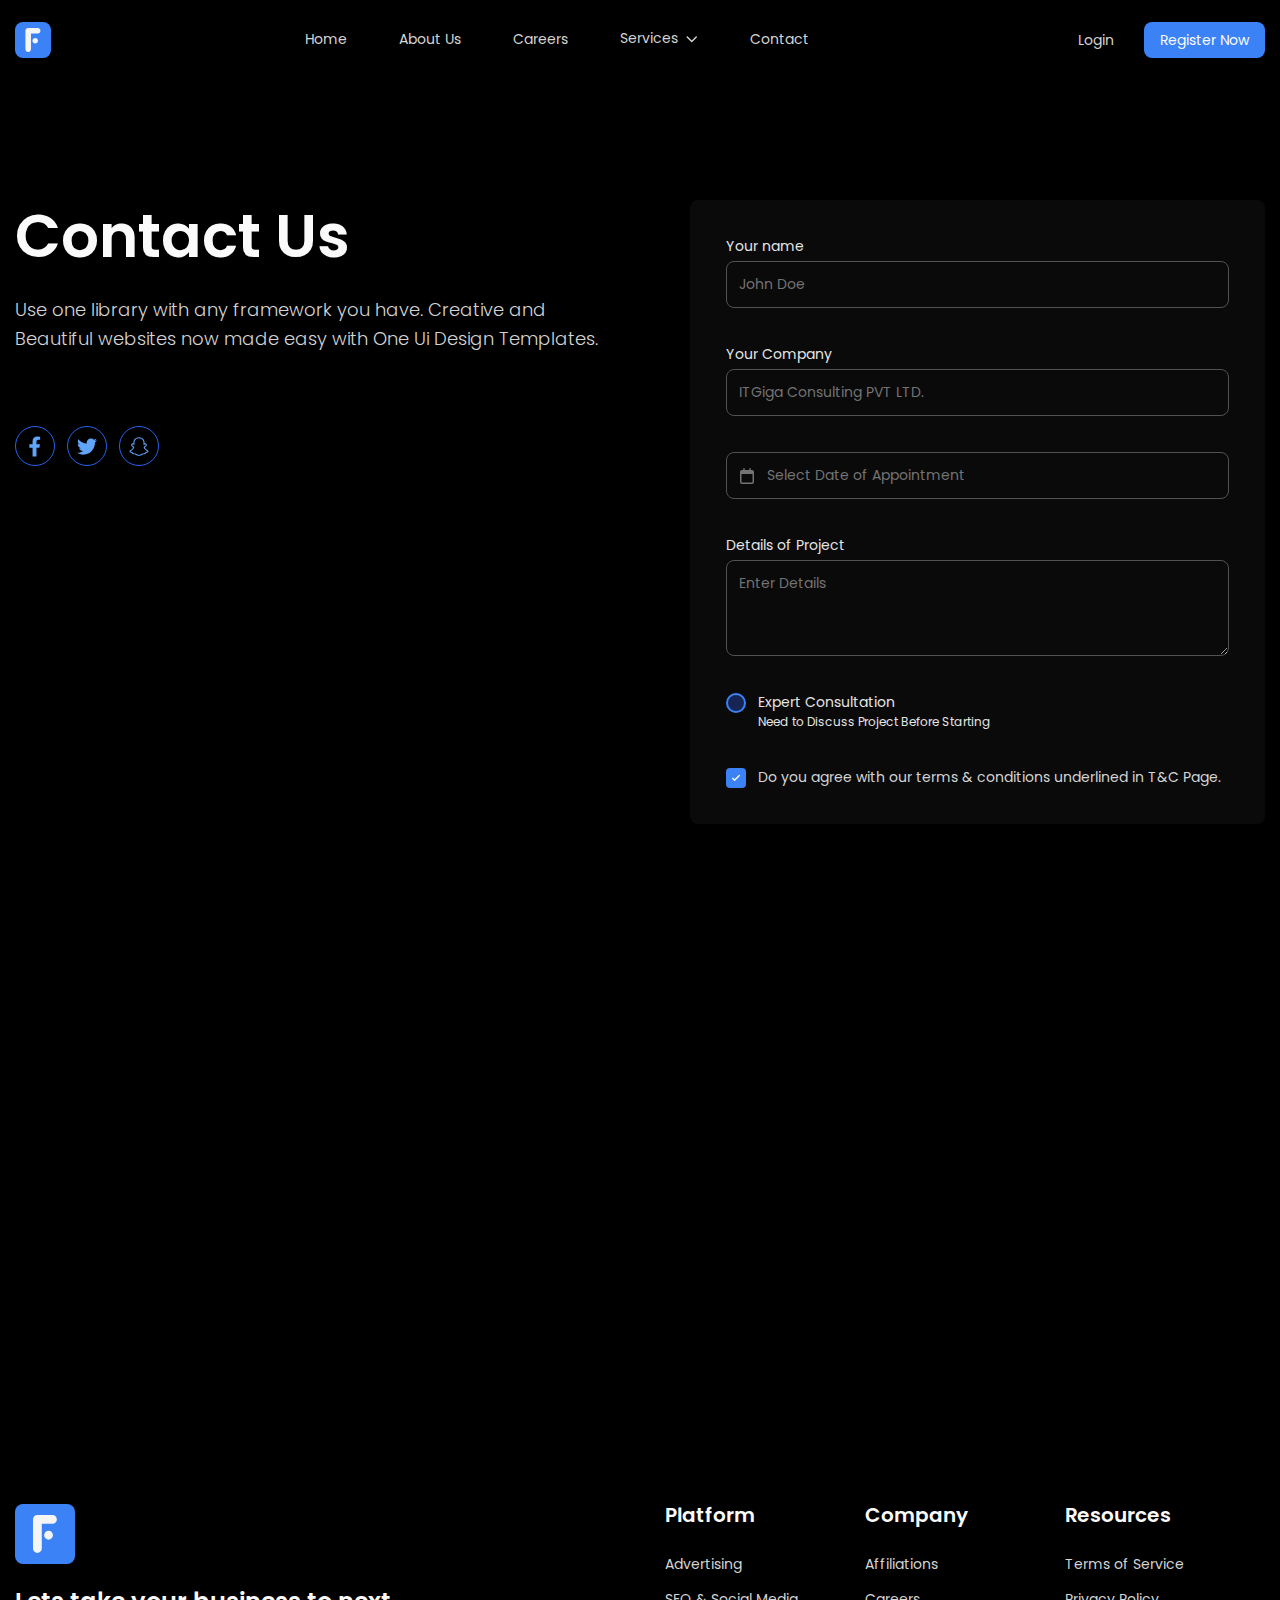
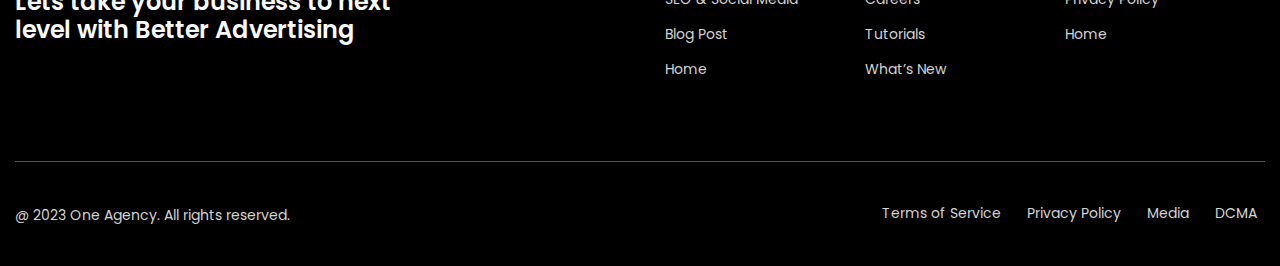
==== commit 8c41bcf6: "Continued writing code for the next page of the website" ====
--- a/contact.html
+++ b/contact.html
@@ -6,13 +6,12 @@
   <meta http-equiv="X-UA-Compatible" content="ie=edge">
   <title>One Ui Design Templates - Contact</title>
   <link rel="stylesheet" href="css/style.css">
-  <link rel="stylesheet" href="css/media.css">
 </head>
 <body>
     <header class="header__small">
         <div class="container">
             <nav class="nav nav__contact">
-                <a class="logo" href="#">
+                <a class="logo" href="index.html">
                   <img src="images/logo.svg" alt="Logo">
                 </a>
                 <!-- navigation -->
@@ -74,7 +73,7 @@
                 </div>
                 <ul class="mobile-nav">
                   <li class="mobile-nav-item">
-                    <a class="mobile-nav-link" href="#">Home</a>
+                    <a class="mobile-nav-link" href="index.html">Home</a>
                   </li>
                   <li class="mobile-nav-item">
                     <a class="mobile-nav-link" href="#">About Us</a>
@@ -106,7 +105,7 @@
                     </ul>
                   </li>
                   <li class="mobile-nav-item">
-                    <a class="mobile-nav-link " href="#">Contact</a>
+                    <a class="mobile-nav-link " href="contact.html">Contact</a>
                   </li>
                 </ul>
               </div>
@@ -203,7 +202,7 @@
             <div class="footer__grid">
               <div class="footer__desc">
                 <div class="footer__logo">
-                  <a class="logo" href="#">
+                  <a class="logo" href="index.html">
                     <img src="images/logo-footer.svg" alt="Logo">
                   </a>
                 </div>
--- a/css/style.css
+++ b/css/style.css
@@ -23,27 +23,24 @@
     --ui-accent-surface: #3B82F6;
     --ui-accent-surface-hover: #0B57DB;
     --ui-accent-surface-pressed: #60A5FA;
+    --ui-accent-surface-subtle: #172554;
+
+    --ui-accent-border-subtle: #BFDBFE;
+    --ui-accent-border-default: #2563EB;
+
+    --ui-accent-base-disabled: #F5F5F5;
     --ui-accent-shadow-focus: #1D4ED8;
-    
-    --ui-accent-surface-subtle: #172554;
-    --ui-accent-surface-medium: #60A5FA;
-    --ui-accent-surface-default: #3B82F6;
-
-    --ui-accent-border-subtle: #BFDBFE;
-    --ui-accent-border-disabled: #E5E5E5;
-    --ui-accent-border-default: #2563EB;
-
-    --ui-accent-base-disabled: #F5F5F5;
 
     --ui-muted-surface: #171717;
     --ui-muted-surface-medium: #262626;
 
-    --form-base-color:#0A0A0A;
-    --form-base-input-color: #525252;
-    --form-label-color: #E5E5E5;
-    --form-input-color: #737373;
-    --form-input-color-active: #A3A3A3;
-    
+    --ui-muted-base: #0A0A0A;
+    --ui-muted-base-subtle: #E5E5E5;
+    --ui-muted-base-disabled: #737373;
+
+    --ui-muted-border-default: #525252;
+    --ui-muted-border-dark: #A3A3A3;
+
     --font-main: 'Poppins', sans-serif;
 }
 /*
@@ -216,7 +213,11 @@
     background-position: right;
 
     &:hover{
-        color: var(--ui-accent-surface);
+        color: var(--ui-accent-surface-hover);
+    }
+
+    &:active{
+        color: var(--ui-accent-surface-pressed);
     }
 }
 .services__card-1 {
@@ -258,7 +259,7 @@
     flex-direction: column;
     gap: 24px;
     padding-bottom: 24px;
-    border-bottom: 1px solid #525252;
+    border-bottom: 1px solid var(--ui-muted-border-default);
 }
 .about__title {
     font-size: clamp(38px, 1.718rem + 3.28vw, 60px);
@@ -360,7 +361,7 @@
     padding-bottom: 80px;
     display: grid;
     grid-template-columns: 3fr 1fr 1fr 1fr 1fr;
-    border-bottom: 1px solid #525252;
+    border-bottom: 1px solid var(--ui-muted-border-default);
 }
 .footer__logo {
     margin-bottom: 24px;
@@ -435,11 +436,12 @@
     margin-bottom: 0;
 }
 .contact {
-    padding: 120px 0;
+    padding: clamp(60px, 1.959rem + 8.96vw, 120px) 0;
 }
 .contact__wrapper{
     display: flex;
     gap: 48px;
+    justify-content: space-between;
     align-items: start;
 }
 .contact__title {
@@ -459,10 +461,12 @@
 }
 .form {
     padding: 36px;
+    width: 100%;
+    max-width: 575px;
     display: grid;
     gap: 36px;
     
-    background-color: var(--form-base-color);
+    background-color: var(--ui-muted-base);
     border-radius: 8px;
 }
 .form__input-wrapper {
@@ -471,21 +475,22 @@
 }
 .form__label {
     margin-bottom: 4px;
-    color: var(--form-label-color);
+    color: var(--ui-muted-base-subtle);
 }
 .form__input {
     padding: 12px;
+    min-width: 100%;
     color: var(--text-color);
-    border: 1px solid var(--form-base-input-color);
+    border: 1px solid var(--ui-muted-border-default);
     border-radius: 8px;
-    background-color: var(--form-base-color);
+    background-color: var(--ui-muted-base);
 
     &::placeholder{
-        color: var(--form-input-color);
+        color: var(--ui-muted-base-disabled);
     }
 
     &:active{
-        border: 1px solid var(--form-input-color-active);
+        border: 1px solid var(--ui-muted-border-dark);
     }
 }
 .form__calendar{
@@ -504,7 +509,7 @@
 }
 .form__checkbox {
     display: grid;
-    color: var(--form-label-color);
+    color: var(--ui-muted-base-subtle);
 }
 .form__checkbox-label {
     font-size: 14px;
@@ -529,4 +534,101 @@
     left: 0;
     top: 0;
     position: absolute;
+}
+/*
+===============
+Media queries
+===============
+*/
+@media (max-width: 1080px) {
+    .about__inner{
+        display: block;
+    }
+    .about__content{
+        margin-right: 0;
+    }
+    .about__img {
+        display: none;
+    }
+}
+
+@media (max-width: 1020px) {
+    .reach{
+        background-image: none;
+    }
+}
+
+@media (max-width: 990px) {
+    .nav__list{
+       display: none; 
+    }
+    .services__cards{
+        grid-template-columns: 1fr 1fr;
+        grid-template-rows: 1fr 1fr 1fr;
+    }
+    .admission{
+        display: none;
+    }
+    .nav__btn{
+        display: block;
+    }
+    .footer__grid {
+        grid-template-columns: 1fr 1fr;
+        gap: 60px;
+    }
+    .footer__nav--platform{
+        grid-column-start: auto;
+    }
+    .footer__row{
+        flex-direction: column;
+        gap: 24px;
+        align-items: start;
+    }
+    .contact__wrapper{
+        flex-direction: column;
+    }
+    .map{
+        padding-bottom: 400px;
+    }
+}
+
+@media (max-width: 620px) {
+    .services__cards{
+        display: flex;
+        flex-direction: column;
+        align-items: center;
+        gap: 24px;
+    }
+}
+
+@media (max-width: 540px) {
+    .header__img{
+        width: 100%;
+        height: 200px;
+    }
+    .header__links{
+        flex-direction: column;
+    }
+    .about__links{
+        flex-direction: column;
+    }
+    .accent-link{
+        margin-right: 0;
+        margin-bottom: 12px;
+    }
+    .footer__grid{
+        margin-bottom: 60px;
+        display: flex;
+        flex-direction: column;
+        gap: 32px;
+    }
+    .footer__links{
+        flex-direction: column;
+    }
+}
+
+@media (max-width: 400px) {
+    .user__img{
+        height: 54px;
+    }
 }